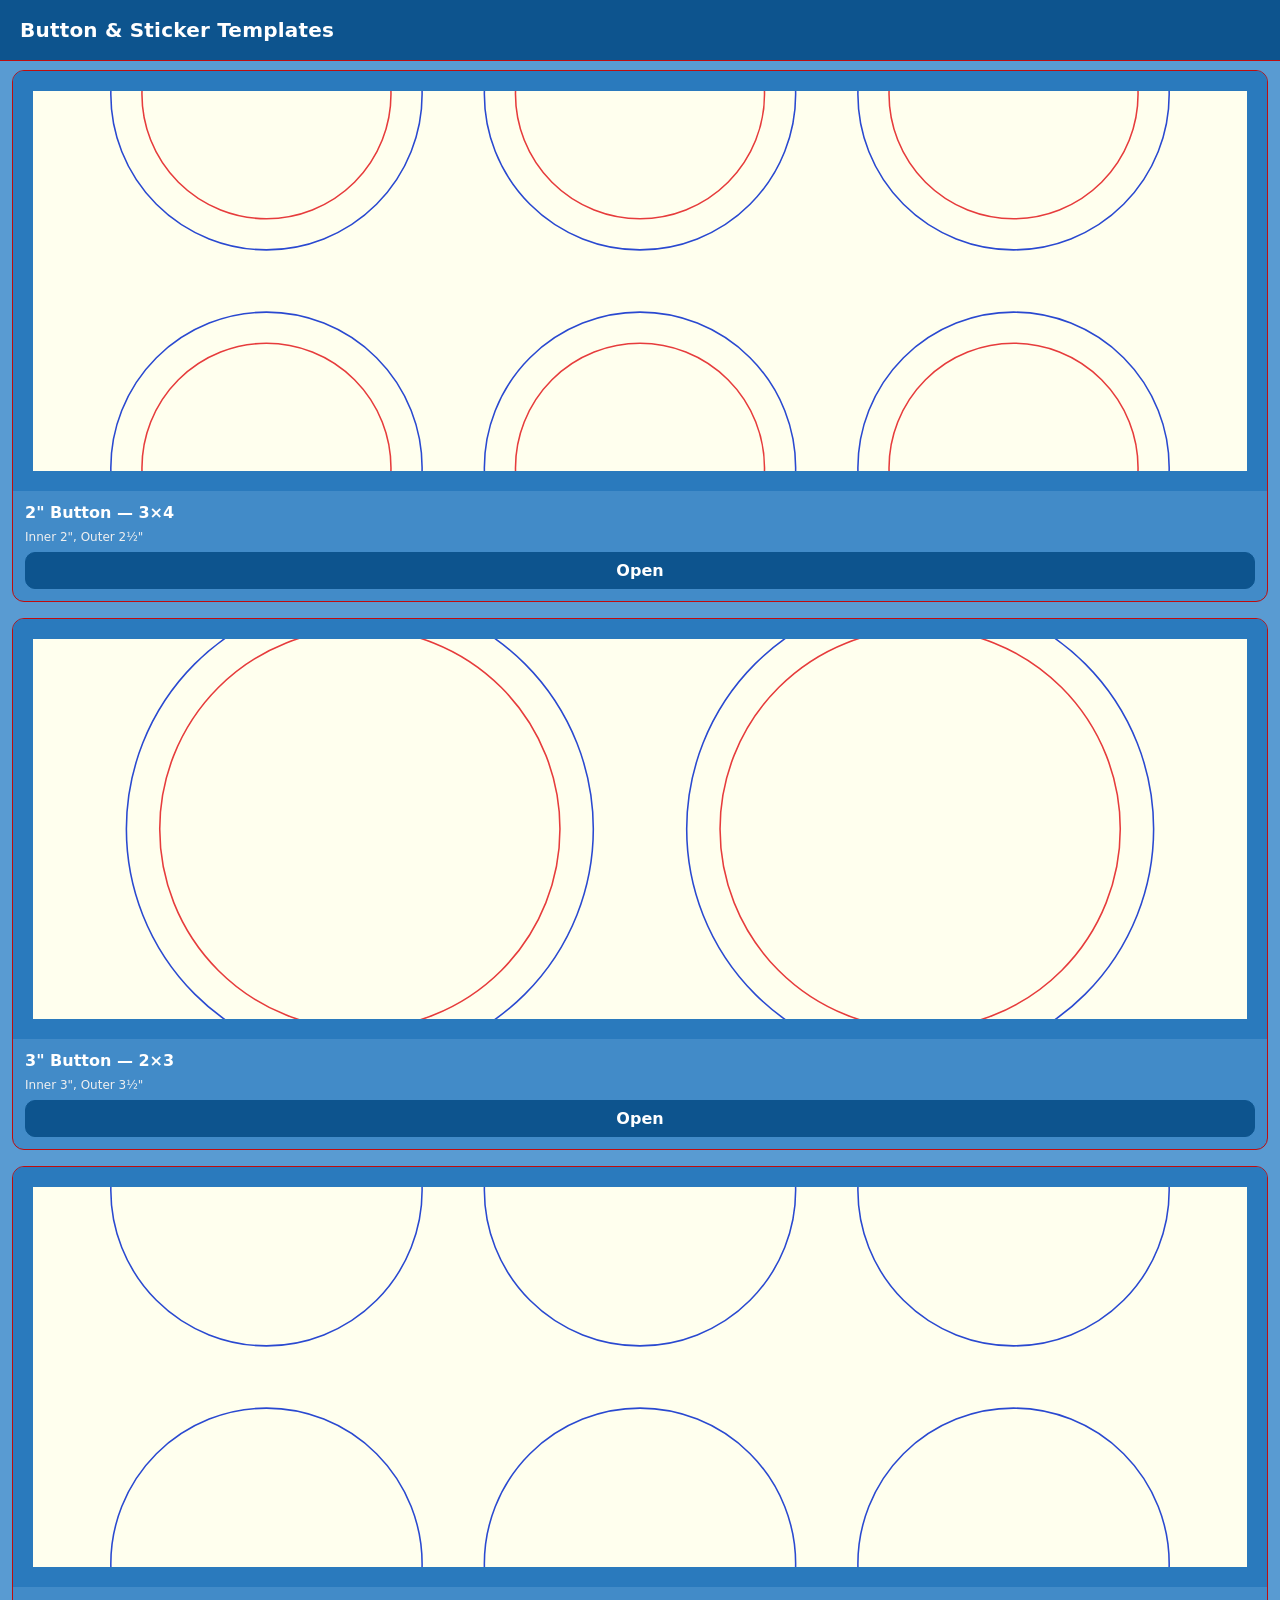
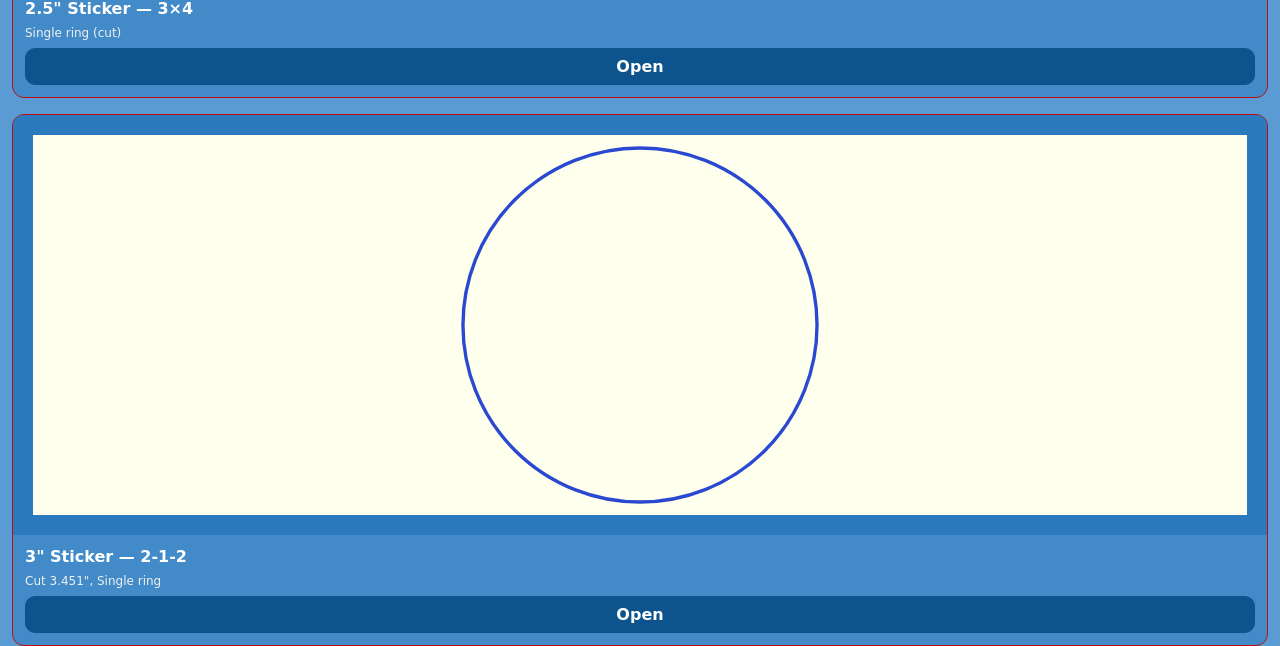
==== MC/index.html @ 365c543f "first commit" ====
<!DOCTYPE html>
<html lang="en">
<head>
  <meta charset="UTF-8" />
  <meta name="viewport" content="width=device-width, initial-scale=1" />
  <title>Button & Sticker Templates</title>
  <link rel="stylesheet" href="main.css">
  <link rel="icon" type="image/png" href="./logo.png">
  <style>
  /* Home page gallery styling */
  :root { 
    --topbar-offset: 64px;
    --background-color: #599bd2;
    --primary-color: #428bc8; 
    --secondary-color: #2a7abd;
    --primary-dark-color: #0d548e; 
    --mc-white: #ffffff;
    --mc-white-2: #f0f0f0;
    --mc-red: #c00c0c;
  }
  body { background: var(--background-color); color: var(--mc-white); }
    header { padding: 18px 20px; border-bottom: 1px solid var(--mc-red); position: sticky; top: 0; background: var(--primary-dark-color); backdrop-filter: blur(6px); z-index: 10; }
    h1 { font-size: 20px; margin: 0; font-weight: 700; letter-spacing: 0.2px; }
  main { padding: 18px; padding-top: calc(18px + var(--topbar-offset)); }
  .grid { display: block; padding-top: 70px; }
    .card { background: var(--primary-color); border: 1px solid var(--mc-red); border-radius: 12px; overflow: hidden; display: flex; flex-direction: column; }
  .card { margin: 0 0 16px 0; }
  .card .preview { background: var(--secondary-color); display: flex; align-items: center; justify-content: center; padding: 20px; height: 420px; overflow: hidden; }
    .card .meta { padding: 12px; display: grid; gap: 8px; }
    .card h2 { font-size: 16px; margin: 0; color: var(--mc-white); }
    .card p { margin: 0; color: var(--mc-white-2); font-size: 12px; }
    .card a.btn { text-decoration: none; display: inline-block; background: var(--primary-dark-color); color: var(--mc-white); border: 1px solid var(--primary-dark-color); border-radius: 10px; font-weight: 600; padding: 8px 10px; text-align: center; }
    .card a.btn:hover { background: var(--secondary-color); }
  /* Scale SVG previews responsively and center them */
  .thumb { width: 100%; height: 100%; display: block; }
  .card .preview .thumb { margin: 0 auto; }
    /* Simple ring colors for previews */
    .outer { stroke: #2a49d0; stroke-width: 2; fill: none; }
    .inner { stroke: #e63c3c; stroke-width: 2; fill: none; }
  </style>
</head>
<body>
  <header>
    <h1>Button & Sticker Templates</h1>
  </header>
  <main>
    <div class="grid">
      <!-- 2" Button (3x4) -->
      <section class="card">
        <div class="preview">
          <svg class="thumb" viewBox="0 0 1560 2040" preserveAspectRatio="xMidYMid slice" xmlns="http://www.w3.org/2000/svg">
            <rect x="0" y="0" rx="50" ry="50" width="1560" height="2040" fill="#FFFFEE" />
            <!-- 3 cols x 4 rows circles -->
            <!-- Cell size -->
            <!-- Outer r=200, inner r=160; margin 100; step 480 -->
            <g transform="translate(100,100)">
              <!-- row 0 -->
              <g transform="translate(0,0)">
                <g transform="translate(0,0)"><circle class="outer" cx="200" cy="200" r="200"/><circle class="inner" cx="200" cy="200" r="160"/></g>
                <g transform="translate(480,0)"><circle class="outer" cx="200" cy="200" r="200"/><circle class="inner" cx="200" cy="200" r="160"/></g>
                <g transform="translate(960,0)"><circle class="outer" cx="200" cy="200" r="200"/><circle class="inner" cx="200" cy="200" r="160"/></g>
              </g>
              <!-- row 1 -->
              <g transform="translate(0,480)">
                <g transform="translate(0,0)"><circle class="outer" cx="200" cy="200" r="200"/><circle class="inner" cx="200" cy="200" r="160"/></g>
                <g transform="translate(480,0)"><circle class="outer" cx="200" cy="200" r="200"/><circle class="inner" cx="200" cy="200" r="160"/></g>
                <g transform="translate(960,0)"><circle class="outer" cx="200" cy="200" r="200"/><circle class="inner" cx="200" cy="200" r="160"/></g>
              </g>
              <!-- row 2 -->
              <g transform="translate(0,960)">
                <g transform="translate(0,0)"><circle class="outer" cx="200" cy="200" r="200"/><circle class="inner" cx="200" cy="200" r="160"/></g>
                <g transform="translate(480,0)"><circle class="outer" cx="200" cy="200" r="200"/><circle class="inner" cx="200" cy="200" r="160"/></g>
                <g transform="translate(960,0)"><circle class="outer" cx="200" cy="200" r="200"/><circle class="inner" cx="200" cy="200" r="160"/></g>
              </g>
              <!-- row 3 -->
              <g transform="translate(0,1440)">
                <g transform="translate(0,0)"><circle class="outer" cx="200" cy="200" r="200"/><circle class="inner" cx="200" cy="200" r="160"/></g>
                <g transform="translate(480,0)"><circle class="outer" cx="200" cy="200" r="200"/><circle class="inner" cx="200" cy="200" r="160"/></g>
                <g transform="translate(960,0)"><circle class="outer" cx="200" cy="200" r="200"/><circle class="inner" cx="200" cy="200" r="160"/></g>
              </g>
            </g>
          </svg>
        </div>
        <div class="meta">
          <h2>2" Button — 3×4</h2>
          <p>Inner 2", Outer 2½"</p>
          <a class="btn" href="2in/button.html">Open</a>
        </div>
      </section>

      <!-- 3" Button (2x3) -->
      <section class="card">
        <div class="preview">
          <svg class="thumb" viewBox="0 0 1560 2040" preserveAspectRatio="xMidYMid slice" xmlns="http://www.w3.org/2000/svg">
            <rect x="0" y="0" rx="50" ry="50" width="1560" height="2040" fill="#FFFFEE" />
            <g transform="translate(120,120)">
              <!-- row 0 -->
              <g transform="translate(0,0)">
                <g transform="translate(0,0)"><circle class="outer" cx="300" cy="300" r="300"/><circle class="inner" cx="300" cy="300" r="257.14"/></g>
                <g transform="translate(720,0)"><circle class="outer" cx="300" cy="300" r="300"/><circle class="inner" cx="300" cy="300" r="257.14"/></g>
              </g>
              <!-- row 1 -->
              <g transform="translate(0,600)">
                <g transform="translate(0,0)"><circle class="outer" cx="300" cy="300" r="300"/><circle class="inner" cx="300" cy="300" r="257.14"/></g>
                <g transform="translate(720,0)"><circle class="outer" cx="300" cy="300" r="300"/><circle class="inner" cx="300" cy="300" r="257.14"/></g>
              </g>
              <!-- row 2 -->
              <g transform="translate(0,1200)">
                <g transform="translate(0,0)"><circle class="outer" cx="300" cy="300" r="300"/><circle class="inner" cx="300" cy="300" r="257.14"/></g>
                <g transform="translate(720,0)"><circle class="outer" cx="300" cy="300" r="300"/><circle class="inner" cx="300" cy="300" r="257.14"/></g>
              </g>
            </g>
          </svg>
        </div>
        <div class="meta">
          <h2>3" Button — 2×3</h2>
          <p>Inner 3", Outer 3½"</p>
          <a class="btn" href="3in/button.html">Open</a>
        </div>
      </section>

      <!-- 2.5" Sticker (3x4) -->
      <section class="card">
        <div class="preview">
          <svg class="thumb" viewBox="0 0 1560 2040" preserveAspectRatio="xMidYMid slice" xmlns="http://www.w3.org/2000/svg">
            <rect x="0" y="0" rx="50" ry="50" width="1560" height="2040" fill="#FFFFEE" />
            <g transform="translate(100,100)">
              <!-- row 0 -->
              <g transform="translate(0,0)">
                <g transform="translate(0,0)"><circle class="outer" cx="200" cy="200" r="200"/></g>
                <g transform="translate(480,0)"><circle class="outer" cx="200" cy="200" r="200"/></g>
                <g transform="translate(960,0)"><circle class="outer" cx="200" cy="200" r="200"/></g>
              </g>
              <!-- row 1 -->
              <g transform="translate(0,480)">
                <g transform="translate(0,0)"><circle class="outer" cx="200" cy="200" r="200"/></g>
                <g transform="translate(480,0)"><circle class="outer" cx="200" cy="200" r="200"/></g>
                <g transform="translate(960,0)"><circle class="outer" cx="200" cy="200" r="200"/></g>
              </g>
              <!-- row 2 -->
              <g transform="translate(0,960)">
                <g transform="translate(0,0)"><circle class="outer" cx="200" cy="200" r="200"/></g>
                <g transform="translate(480,0)"><circle class="outer" cx="200" cy="200" r="200"/></g>
                <g transform="translate(960,0)"><circle class="outer" cx="200" cy="200" r="200"/></g>
              </g>
              <!-- row 3 -->
              <g transform="translate(0,1440)">
                <g transform="translate(0,0)"><circle class="outer" cx="200" cy="200" r="200"/></g>
                <g transform="translate(480,0)"><circle class="outer" cx="200" cy="200" r="200"/></g>
                <g transform="translate(960,0)"><circle class="outer" cx="200" cy="200" r="200"/></g>
              </g>
            </g>
          </svg>
        </div>
        <div class="meta">
          <h2>2.5" Sticker — 3×4</h2>
          <p>Single ring (cut)</p>
          <a class="btn" href="2in/sticker.html">Open</a>
        </div>
      </section>

      <!-- 3" Sticker (2-1-2) -->
      <section class="card">
        <div class="preview">
          <svg class="thumb" viewBox="0 0 720 960" preserveAspectRatio="xMidYMid slice" xmlns="http://www.w3.org/2000/svg">
            <rect x="0" y="0" rx="50" ry="50" width="720" height="960" fill="#FFFFEE" />
            <g transform="translate(60,60)">
              <!-- row 0: 2 across -->
              <g transform="translate(0,0)">
                <g transform="translate(0,0)"><circle class="outer" cx="120" cy="120" r="105"/></g>
                <g transform="translate(360,0)"><circle class="outer" cx="120" cy="120" r="105"/></g>
              </g>
              <!-- row 1: 1 centered -->
              <g transform="translate(0,300)">
                <g transform="translate(180,0)"><circle class="outer" cx="120" cy="120" r="105"/></g>
              </g>
              <!-- row 2: 2 across -->
              <g transform="translate(0,600)">
                <g transform="translate(0,0)"><circle class="outer" cx="120" cy="120" r="105"/></g>
                <g transform="translate(360,0)"><circle class="outer" cx="120" cy="120" r="105"/></g>
              </g>
            </g>
          </svg>
        </div>
        <div class="meta">
          <h2>3" Sticker — 2-1-2</h2>
          <p>Cut 3.451", Single ring</p>
          <a class="btn" href="3in/sticker.html">Open</a>
        </div>
      </section>
    </div>
  </main>
</body>
</html>
---- MC/main.css ----
/* main.css - extracted from main copy.html */
:root{
  --page-width-in: 8.5;
  --page-height-in: 11;
  --dpi: 300;
  --inner-dia-in: 2;
  --outer-dia-in: 2.5;
  --cols: 3;
  --rows: 4;
  --gap-in: 0.25;
  --preview-scale: 0.9;
  --page-w: calc(var(--page-width-in) * 96px);
  --page-h: calc(var(--page-height-in) * 96px);
  --inner-dia: calc(var(--inner-dia-in) * 96px);
  --outer-dia: calc(var(--outer-dia-in) * 96px);
  --gap: calc(var(--gap-in) * 96px);
  --background-color: #599bd2;
  --primary-color: #428bc8; 
  --secondary-color: #2a7abd;
  --primary-dark-color: #0d548e; 
  --mc-white: #ffffff;
  --mc-white-2: #f0f0f0;
  --mc-red: #c00c0c;
}
* { box-sizing: border-box; }
body { font-family: ui-sans-serif, system-ui, -apple-system, Segoe UI, Roboto, "Helvetica Neue", Arial, "Apple Color Emoji", "Segoe UI Emoji"; margin: 0; background: var(--background-color); color: var(--mc-white); }
header { padding: 18px 20px; display: flex; gap: 12px; align-items: center; justify-content: space-between; border-bottom: 1px solid var(--mc-red); position: sticky; top: 0; background: var(--primary-dark-color); backdrop-filter: blur(6px); z-index: 30; }
.left { display: flex; height: 38px; align-items: center; gap: 12px; justify-content: space-between;}
h1 { flex: 0 1 auto; }
header .back-btn { width: 38px; height: 38px; display: inline-flex; align-items: center; justify-content: center; background: var(--secondary-color); color: #fff; border: 1px solid var(--mc-red); border-radius: 10px; cursor: pointer; }
header .back-btn:hover { background: var(--primary-color); }
h1 { font-size: 18px; margin: 0; font-weight: 650; letter-spacing: 0.2px; }
.title-wrap { display: inline-flex; align-items: baseline; gap: 8px; }
.editable-title { cursor: text;
    border: 1px solid var(--mc-red);
    padding: 6px;
    height: 38px;
    border-radius: 10px;
    background: var(--mc-white);
    color: var(--primary-color); }
.editable-title::after { content: ' ✎'; opacity: .7; font-size: 12px; margin-left: 6px; align-self: center;}
.editable-title:focus { outline: 2px solid rgba(255,255,255,0.35); outline-offset: 2px; border-bottom-color: transparent; }
.controls { display: flex; flex-direction: row; justify-content: right; flex-wrap: nowrap; gap: 8px; align-items: center; }
.controls > button, .controls > label.btn { min-width: 0; text-align: center; margin: 0; white-space: normal; font-size: 13px; padding: 10px; height: 38px; line-height: 1.1; }
button, label.btn { background: var(--secondary-color); color: #fff; border: 1px solid var(--mc-red); border-radius: 10px; cursor: pointer; font-weight: 600; transition: transform .05s ease, background .2s ease; }
button:hover, label.btn:hover { background: var(--primary-color); }
button:active, label.btn:active { transform: translateY(1px); }
#bulkInput{ display:none; }
.hint{opacity:.8; font-size:12px}
/* main { display: grid; grid-template-columns: 1fr 360px; gap: 16px; padding: 18px; } */
.stage-wrap { display: grid; place-items: center; align-content: start; gap: 18px; padding: 16px; }
#pages { display: grid; gap: 18px; }
.page { position: relative; width: calc(var(--page-w) * var(--preview-scale)); height: calc(var(--page-h) * var(--preview-scale)); background: white; color: black; box-shadow: 0 10px 50px rgba(0,0,0,.45), 0 0 0 1px rgba(255,255,255,.06) inset; border-radius: 8px; overflow: hidden; }
.page .page-del { position: absolute; top: 8px; right: 8px; font-size: 12px; padding: 6px 8px; border-radius: 8px; background:#8a2b39; border:1px solid #a33b4b; z-index: 20; pointer-events: auto; }
.page .page-del:hover{ background:#a33b4b; }
.grid { position: absolute; inset: 0; display: grid; place-items: center; 
  grid-template-columns: repeat(var(--cols), calc(var(--outer-dia) * var(--preview-scale)));
  grid-template-rows: repeat(var(--rows), calc(var(--outer-dia) * var(--preview-scale)));
  /* Always center the entire grid area within the page regardless of gap */
  place-content: center;
  padding: calc(var(--gap-y, var(--gap)) / 2) calc(var(--gap-x, var(--gap)) / 2);
  gap: var(--gap-y, var(--gap)) var(--gap-x, var(--gap)); z-index: 0; }
.cell { width: calc(var(--outer-dia) * var(--preview-scale)); height: calc(var(--outer-dia) * var(--preview-scale)); border-radius: 999px; position: relative; border: 1px dashed #c5cde8; display: grid; place-items: center; overflow: visible; background: #f6f8ff; font-size: 13px; }
.cell .empty { color: #7b89b8; font-size: 12px; text-align: center; padding: 6px; }
.img-wrap { position: absolute; left: 50%; top: 50%; width: calc(var(--outer-dia) * var(--preview-scale)); height: calc(var(--outer-dia) * var(--preview-scale)); transform: translate(-50%, -50%); border-radius: 999px; overflow: hidden; display: none; }
.fit-box { position: absolute; left: 50%; top: 50%; width: calc(var(--inner-dia) * var(--preview-scale)); height: calc(var(--inner-dia) * var(--preview-scale)); transform: translate(-50%, -50%); }
.img-wrap img { width: 100%; height: 100%; object-fit: contain; object-position: center; display: block; pointer-events: auto; cursor: grab; touch-action: none; user-select: none; }
.img-wrap img:active{ cursor: grabbing; }
.fit-box { position: absolute; left: 50%; top: 50%; width: calc(var(--inner-dia) * var(--preview-scale)); height: calc(var(--inner-dia) * var(--preview-scale)); transform: translate(-50%, -50%) translate(var(--tx, 0px), var(--ty, 0px)) scale(var(--scale, 1)); transition: none; }
.img-wrap img:active{ cursor: grabbing; }
.ring-outer, .ring-inner { position: absolute; border-radius: 999px; pointer-events: none; box-sizing: border-box; }
.ring-outer { width: 100%; height: 100%; border: 2px solid rgba(30,70,200,.9); }
.ring-inner { width: calc(var(--inner-dia) * var(--preview-scale)); height: calc(var(--inner-dia) * var(--preview-scale)); border: 2px solid rgba(230,60,60,.95); left: 50%; top: 50%; transform: translate(-50%, -50%); }
.file-overlay { position: absolute; inset: 0; width: 100%; height: 100%; opacity: 0; cursor: pointer; z-index: 5; }
.cell.has-image .file-overlay { display: none !important; pointer-events: none !important; }
.cell .toolbar { position: absolute; bottom: 6px; left: 50%; transform: translateX(-50%); display: flex; gap: 6px; background: rgba(6,10,26,.75); border: 1px solid rgba(255,255,255,.18); padding: 4px 6px; border-radius: 999px; backdrop-filter: blur(4px); opacity: 0; transition: opacity .2s ease; z-index: 10; pointer-events: none; }
.cell:hover .toolbar { opacity: 1; pointer-events: auto; }
.cell .toolbar button { padding: 4px 8px; border-radius: 999px; background: #3a4a86; border: 1px solid #5063a8; font-size: 12px; pointer-events: auto; }
/* Duplicate button in top-right when an image is present */
.cell .dup-btn { position: absolute; top: 6px; right: 6px; padding: 4px 8px; border-radius: 999px; background: #2b3a6a; border: 1px solid #3c4e8a; color: #fff; font-size: 12px; z-index: 12; opacity: 0; pointer-events: none; transition: opacity .2s ease; }
.cell.has-image .dup-btn { opacity: 1; pointer-events: auto; }
.cell:hover .dup-btn { opacity: 1; }
.add-row { display: grid; place-items: center; }
#addPage { background:#1f9d5b; border-color:#27b66a; padding: 10px;}
#addPage:hover{ background:#25b068; }
aside { background: var(--primary-dark-color); border: 1px solid var(--mc-red); border-radius: 12px;  margin: 50px; padding: 14px; height: fit-content; position: sticky; top: 72px; }
aside h2 { font-size: 14px; margin: 0 0 10px; letter-spacing: .2px; color: #cfe0ff; }
.row { display: grid; grid-template-columns: 1fr auto; align-items: center; gap: 8px; margin: 8px 0; }
.row input[type="number"], .row input[type="text"]{ width: 110px; background: #0b132b; color: #e8ecf8; border: 1px solid #2a3765; border-radius: 8px; padding: 6px 8px; }
.row code { background: #0b132b; border: 1px solid #2a3765; padding: 2px 6px; border-radius: 6px; }
footer { padding: 12px 18px; color: #9fb0e8; border-top: 1px solid #1e2948; font-size: 12px; }
a.link { color: #cfe0ff; }
@media (max-width: 700px) {
  main { padding-left: 12px; padding-right: 12px; box-sizing: border-box; }
  .page, aside#sidebar { width: 100%; max-width: 100%; box-sizing: border-box; margin: 0 auto 18px auto; padding-left: 0; padding-right: 0; }
}

/* Filename Prompt Modal */
.modal-overlay { position: fixed; inset: 0; background: rgba(0,0,0,0.45); backdrop-filter: blur(4px); display: grid; place-items: center; z-index: 9999; }
.modal { width: min(92vw, 460px); background: var(--primary-dark-color); color: var(--mc-white); border: 1px solid var(--mc-red); border-radius: 12px; box-shadow: 0 10px 50px rgba(0,0,0,.5), 0 0 0 1px rgba(255,255,255,.06) inset; padding: 16px; }
.modal h3 { margin: 0 0 10px; font-size: 16px; font-weight: 650; letter-spacing: .2px; color: #cfe0ff; }
.modal p { margin: 0 0 12px; font-size: 13px; color: #d8e2ff; opacity: .9; }
.modal .field { display: grid; gap: 6px; margin-bottom: 12px; }
.modal .field label { font-size: 12px; opacity: .9; }
.modal .field input[type="text"] { width: 100%; background: #0b132b; color: #e8ecf8; border: 1px solid #2a3765; border-radius: 8px; padding: 9px 10px; }
.modal .actions { display: flex; gap: 8px; justify-content: flex-end; }
.modal .actions .btn { padding: 8px 12px; border-radius: 10px; background: var(--secondary-color); color: #fff; border: 1px solid var(--mc-red); font-weight: 600; cursor: pointer; }
.modal .actions .btn:hover { background: var(--primary-color); }
.modal .actions .btn.cancel { background: #8a2b39; border-color: #a33b4b; }
.modal .actions .btn.cancel:hover { background: #a33b4b; }
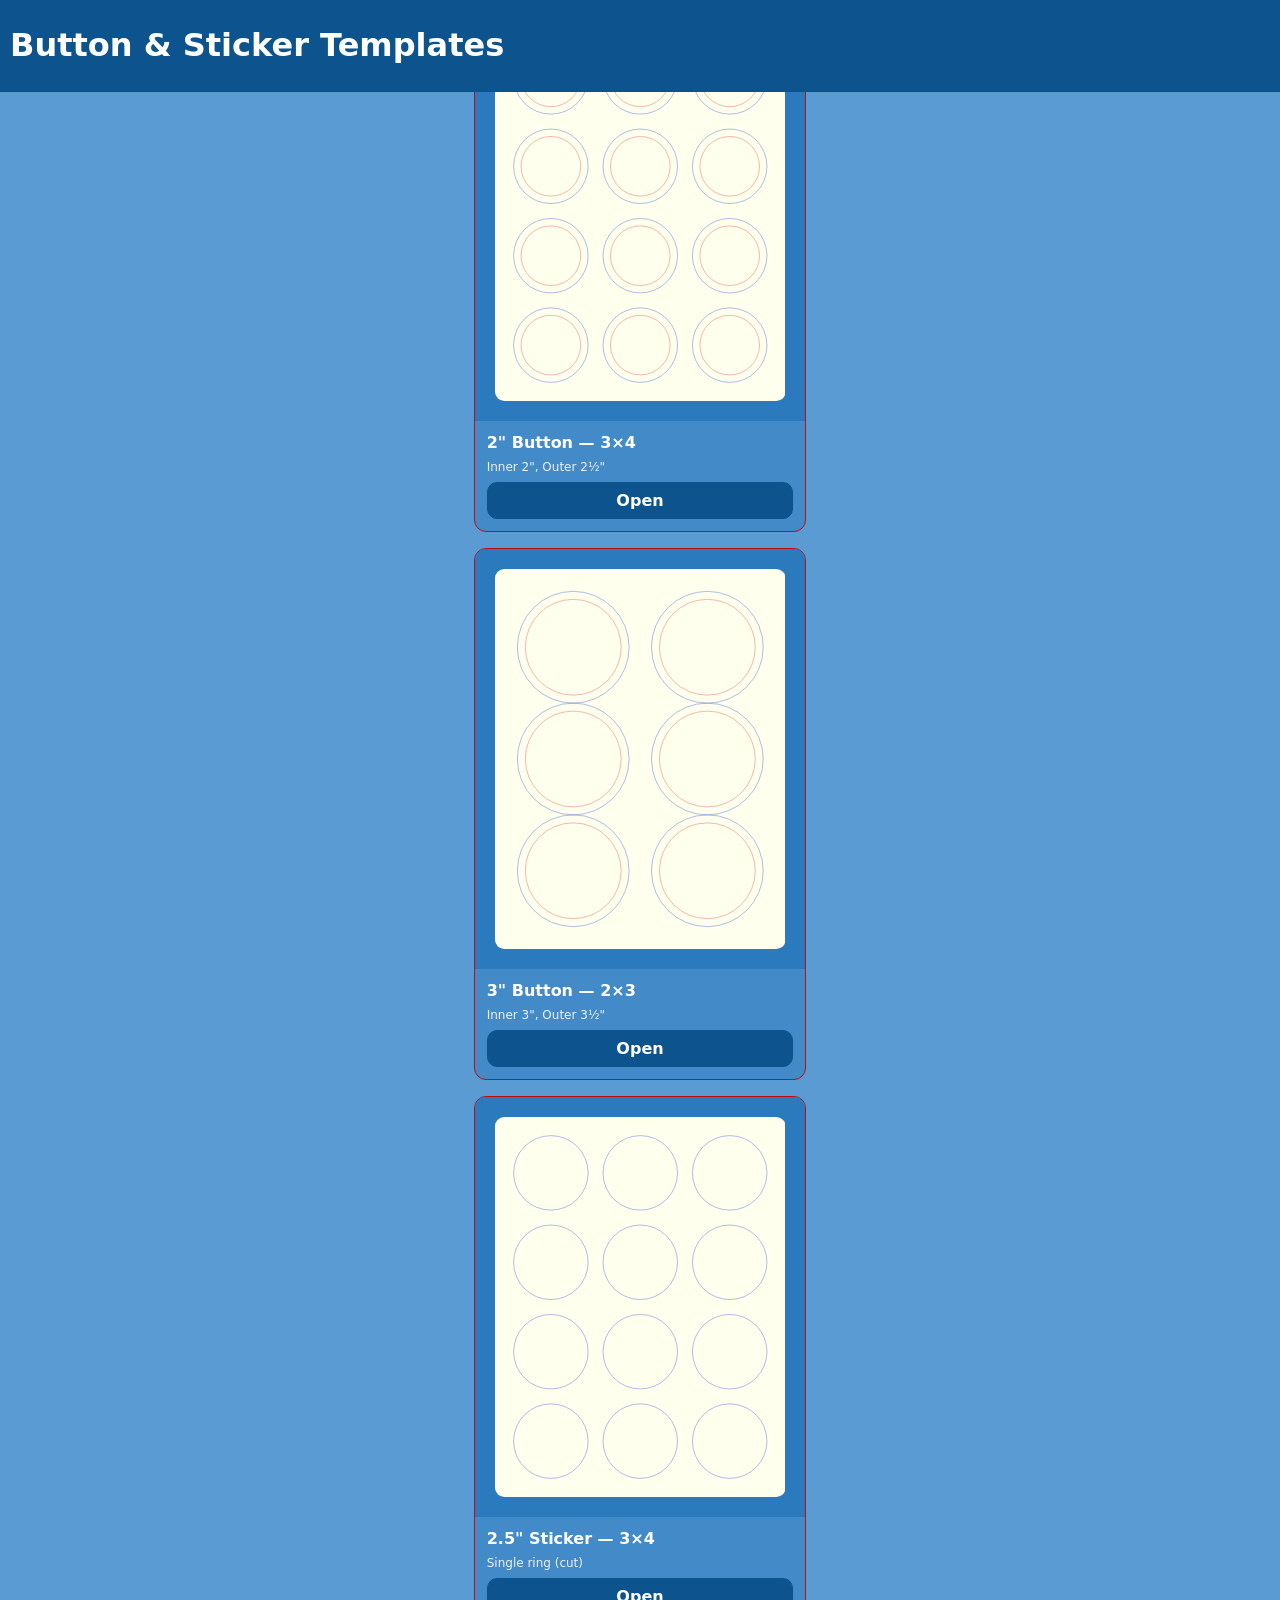
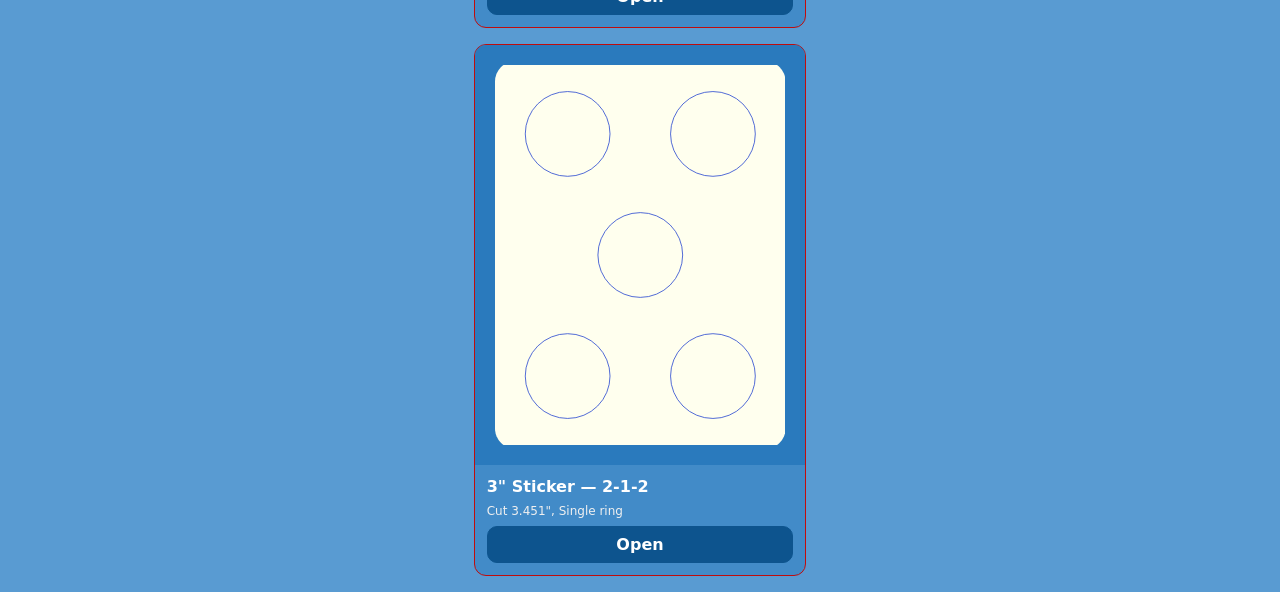
==== commit d4d78034: "updated with instructions" ====
--- a/MC/index.html
+++ b/MC/index.html
@@ -6,6 +6,7 @@
   <title>Button & Sticker Templates</title>
   <link rel="stylesheet" href="main.css">
   <link rel="icon" type="image/png" href="./logo.png">
+  <script src="main.js"></script>
   <style>
   /* Home page gallery styling */
   :root { 
@@ -18,13 +19,17 @@
     --mc-white-2: #f0f0f0;
     --mc-red: #c00c0c;
   }
-  body { background: var(--background-color); color: var(--mc-white); }
+  /* body { background: var(--background-color); color: var(--mc-white); }
     header { padding: 18px 20px; border-bottom: 1px solid var(--mc-red); position: sticky; top: 0; background: var(--primary-dark-color); backdrop-filter: blur(6px); z-index: 10; }
     h1 { font-size: 20px; margin: 0; font-weight: 700; letter-spacing: 0.2px; }
-  main { padding: 18px; padding-top: calc(18px + var(--topbar-offset)); }
-  .grid { display: block; padding-top: 70px; }
-    .card { background: var(--primary-color); border: 1px solid var(--mc-red); border-radius: 12px; overflow: hidden; display: flex; flex-direction: column; }
-  .card { margin: 0 0 16px 0; }
+  /*main { padding: 18px; padding-top: calc(18px + var(--topbar-offset)); }*/
+  .grid { display: flex; flex-direction: column; position: sticky; }
+  .btnDropdown {
+    display: block;
+    width: stretch;
+    border-radius: 0;
+  }
+  .card { margin: 0 0 16px 0; background: var(--primary-color); border: 1px solid var(--mc-red); border-radius: 12px; overflow: hidden; display: flex; flex-direction: column; }
   .card .preview { background: var(--secondary-color); display: flex; align-items: center; justify-content: center; padding: 20px; height: 420px; overflow: hidden; }
     .card .meta { padding: 12px; display: grid; gap: 8px; }
     .card h2 { font-size: 16px; margin: 0; color: var(--mc-white); }
@@ -45,149 +50,154 @@
   </header>
   <main>
     <div class="grid">
-      <!-- 2" Button (3x4) -->
-      <section class="card">
-        <div class="preview">
-          <svg class="thumb" viewBox="0 0 1560 2040" preserveAspectRatio="xMidYMid slice" xmlns="http://www.w3.org/2000/svg">
-            <rect x="0" y="0" rx="50" ry="50" width="1560" height="2040" fill="#FFFFEE" />
-            <!-- 3 cols x 4 rows circles -->
-            <!-- Cell size -->
-            <!-- Outer r=200, inner r=160; margin 100; step 480 -->
-            <g transform="translate(100,100)">
-              <!-- row 0 -->
-              <g transform="translate(0,0)">
-                <g transform="translate(0,0)"><circle class="outer" cx="200" cy="200" r="200"/><circle class="inner" cx="200" cy="200" r="160"/></g>
-                <g transform="translate(480,0)"><circle class="outer" cx="200" cy="200" r="200"/><circle class="inner" cx="200" cy="200" r="160"/></g>
-                <g transform="translate(960,0)"><circle class="outer" cx="200" cy="200" r="200"/><circle class="inner" cx="200" cy="200" r="160"/></g>
-              </g>
-              <!-- row 1 -->
-              <g transform="translate(0,480)">
-                <g transform="translate(0,0)"><circle class="outer" cx="200" cy="200" r="200"/><circle class="inner" cx="200" cy="200" r="160"/></g>
-                <g transform="translate(480,0)"><circle class="outer" cx="200" cy="200" r="200"/><circle class="inner" cx="200" cy="200" r="160"/></g>
-                <g transform="translate(960,0)"><circle class="outer" cx="200" cy="200" r="200"/><circle class="inner" cx="200" cy="200" r="160"/></g>
-              </g>
-              <!-- row 2 -->
-              <g transform="translate(0,960)">
-                <g transform="translate(0,0)"><circle class="outer" cx="200" cy="200" r="200"/><circle class="inner" cx="200" cy="200" r="160"/></g>
-                <g transform="translate(480,0)"><circle class="outer" cx="200" cy="200" r="200"/><circle class="inner" cx="200" cy="200" r="160"/></g>
-                <g transform="translate(960,0)"><circle class="outer" cx="200" cy="200" r="200"/><circle class="inner" cx="200" cy="200" r="160"/></g>
-              </g>
-              <!-- row 3 -->
-              <g transform="translate(0,1440)">
-                <g transform="translate(0,0)"><circle class="outer" cx="200" cy="200" r="200"/><circle class="inner" cx="200" cy="200" r="160"/></g>
-                <g transform="translate(480,0)"><circle class="outer" cx="200" cy="200" r="200"/><circle class="inner" cx="200" cy="200" r="160"/></g>
-                <g transform="translate(960,0)"><circle class="outer" cx="200" cy="200" r="200"/><circle class="inner" cx="200" cy="200" r="160"/></g>
-              </g>
-            </g>
-          </svg>
-        </div>
-        <div class="meta">
-          <h2>2" Button — 3×4</h2>
-          <p>Inner 2", Outer 2½"</p>
-          <a class="btn" href="2in/button.html">Open</a>
-        </div>
-      </section>
+        
+      <div id="mybtnDropdown" class="button-dropdown-content">
+        <!-- 2" Button (3x4) -->
+        <section class="card">
+          <div class="preview">
+            <svg class="thumb" viewBox="0 0 1560 2040" preserveAspectRatio="xMidYMid slice" xmlns="http://www.w3.org/2000/svg">
+              <rect x="0" y="0" rx="50" ry="50" width="1560" height="2040" fill="#FFFFEE" />
+              <!-- 3 cols x 4 rows circles -->
+              <!-- Cell size -->
+              <!-- Outer r=200, inner r=160; margin 100; step 480 -->
+              <g transform="translate(100,100)">
+                <!-- row 0 -->
+                <g transform="translate(0,0)">
+                  <g transform="translate(0,0)"><circle class="outer" cx="200" cy="200" r="200"/><circle class="inner" cx="200" cy="200" r="160"/></g>
+                  <g transform="translate(480,0)"><circle class="outer" cx="200" cy="200" r="200"/><circle class="inner" cx="200" cy="200" r="160"/></g>
+                  <g transform="translate(960,0)"><circle class="outer" cx="200" cy="200" r="200"/><circle class="inner" cx="200" cy="200" r="160"/></g>
+                </g>
+                <!-- row 1 -->
+                <g transform="translate(0,480)">
+                  <g transform="translate(0,0)"><circle class="outer" cx="200" cy="200" r="200"/><circle class="inner" cx="200" cy="200" r="160"/></g>
+                  <g transform="translate(480,0)"><circle class="outer" cx="200" cy="200" r="200"/><circle class="inner" cx="200" cy="200" r="160"/></g>
+                  <g transform="translate(960,0)"><circle class="outer" cx="200" cy="200" r="200"/><circle class="inner" cx="200" cy="200" r="160"/></g>
+                </g>
+                <!-- row 2 -->
+                <g transform="translate(0,960)">
+                  <g transform="translate(0,0)"><circle class="outer" cx="200" cy="200" r="200"/><circle class="inner" cx="200" cy="200" r="160"/></g>
+                  <g transform="translate(480,0)"><circle class="outer" cx="200" cy="200" r="200"/><circle class="inner" cx="200" cy="200" r="160"/></g>
+                  <g transform="translate(960,0)"><circle class="outer" cx="200" cy="200" r="200"/><circle class="inner" cx="200" cy="200" r="160"/></g>
+                </g>
+                <!-- row 3 -->
+                <g transform="translate(0,1440)">
+                  <g transform="translate(0,0)"><circle class="outer" cx="200" cy="200" r="200"/><circle class="inner" cx="200" cy="200" r="160"/></g>
+                  <g transform="translate(480,0)"><circle class="outer" cx="200" cy="200" r="200"/><circle class="inner" cx="200" cy="200" r="160"/></g>
+                  <g transform="translate(960,0)"><circle class="outer" cx="200" cy="200" r="200"/><circle class="inner" cx="200" cy="200" r="160"/></g>
+                </g>
+              </g>
+            </svg>
+          </div>
+          <div class="meta">
+            <h2>2" Button — 3×4</h2>
+            <p>Inner 2", Outer 2½"</p>
+            <a class="btn" href="2in/button.html">Open</a>
+          </div>
+        </section>
 
-      <!-- 3" Button (2x3) -->
-      <section class="card">
-        <div class="preview">
-          <svg class="thumb" viewBox="0 0 1560 2040" preserveAspectRatio="xMidYMid slice" xmlns="http://www.w3.org/2000/svg">
-            <rect x="0" y="0" rx="50" ry="50" width="1560" height="2040" fill="#FFFFEE" />
-            <g transform="translate(120,120)">
-              <!-- row 0 -->
-              <g transform="translate(0,0)">
-                <g transform="translate(0,0)"><circle class="outer" cx="300" cy="300" r="300"/><circle class="inner" cx="300" cy="300" r="257.14"/></g>
-                <g transform="translate(720,0)"><circle class="outer" cx="300" cy="300" r="300"/><circle class="inner" cx="300" cy="300" r="257.14"/></g>
-              </g>
-              <!-- row 1 -->
-              <g transform="translate(0,600)">
-                <g transform="translate(0,0)"><circle class="outer" cx="300" cy="300" r="300"/><circle class="inner" cx="300" cy="300" r="257.14"/></g>
-                <g transform="translate(720,0)"><circle class="outer" cx="300" cy="300" r="300"/><circle class="inner" cx="300" cy="300" r="257.14"/></g>
-              </g>
-              <!-- row 2 -->
-              <g transform="translate(0,1200)">
-                <g transform="translate(0,0)"><circle class="outer" cx="300" cy="300" r="300"/><circle class="inner" cx="300" cy="300" r="257.14"/></g>
-                <g transform="translate(720,0)"><circle class="outer" cx="300" cy="300" r="300"/><circle class="inner" cx="300" cy="300" r="257.14"/></g>
-              </g>
-            </g>
-          </svg>
-        </div>
-        <div class="meta">
-          <h2>3" Button — 2×3</h2>
-          <p>Inner 3", Outer 3½"</p>
-          <a class="btn" href="3in/button.html">Open</a>
-        </div>
-      </section>
+        <!-- 3" Button (2x3) -->
+        <section class="card">
+          <div class="preview">
+            <svg class="thumb" viewBox="0 0 1560 2040" preserveAspectRatio="xMidYMid slice" xmlns="http://www.w3.org/2000/svg">
+              <rect x="0" y="0" rx="50" ry="50" width="1560" height="2040" fill="#FFFFEE" />
+              <g transform="translate(120,120)">
+                <!-- row 0 -->
+                <g transform="translate(0,0)">
+                  <g transform="translate(0,0)"><circle class="outer" cx="300" cy="300" r="300"/><circle class="inner" cx="300" cy="300" r="257.14"/></g>
+                  <g transform="translate(720,0)"><circle class="outer" cx="300" cy="300" r="300"/><circle class="inner" cx="300" cy="300" r="257.14"/></g>
+                </g>
+                <!-- row 1 -->
+                <g transform="translate(0,600)">
+                  <g transform="translate(0,0)"><circle class="outer" cx="300" cy="300" r="300"/><circle class="inner" cx="300" cy="300" r="257.14"/></g>
+                  <g transform="translate(720,0)"><circle class="outer" cx="300" cy="300" r="300"/><circle class="inner" cx="300" cy="300" r="257.14"/></g>
+                </g>
+                <!-- row 2 -->
+                <g transform="translate(0,1200)">
+                  <g transform="translate(0,0)"><circle class="outer" cx="300" cy="300" r="300"/><circle class="inner" cx="300" cy="300" r="257.14"/></g>
+                  <g transform="translate(720,0)"><circle class="outer" cx="300" cy="300" r="300"/><circle class="inner" cx="300" cy="300" r="257.14"/></g>
+                </g>
+              </g>
+            </svg>
+          </div>
+          <div class="meta">
+            <h2>3" Button — 2×3</h2>
+            <p>Inner 3", Outer 3½"</p>
+            <a class="btn" href="3in/button.html">Open</a>
+          </div>
+        </section>
+      </div>
 
-      <!-- 2.5" Sticker (3x4) -->
-      <section class="card">
-        <div class="preview">
-          <svg class="thumb" viewBox="0 0 1560 2040" preserveAspectRatio="xMidYMid slice" xmlns="http://www.w3.org/2000/svg">
-            <rect x="0" y="0" rx="50" ry="50" width="1560" height="2040" fill="#FFFFEE" />
-            <g transform="translate(100,100)">
-              <!-- row 0 -->
-              <g transform="translate(0,0)">
-                <g transform="translate(0,0)"><circle class="outer" cx="200" cy="200" r="200"/></g>
-                <g transform="translate(480,0)"><circle class="outer" cx="200" cy="200" r="200"/></g>
-                <g transform="translate(960,0)"><circle class="outer" cx="200" cy="200" r="200"/></g>
-              </g>
-              <!-- row 1 -->
-              <g transform="translate(0,480)">
-                <g transform="translate(0,0)"><circle class="outer" cx="200" cy="200" r="200"/></g>
-                <g transform="translate(480,0)"><circle class="outer" cx="200" cy="200" r="200"/></g>
-                <g transform="translate(960,0)"><circle class="outer" cx="200" cy="200" r="200"/></g>
-              </g>
-              <!-- row 2 -->
-              <g transform="translate(0,960)">
-                <g transform="translate(0,0)"><circle class="outer" cx="200" cy="200" r="200"/></g>
-                <g transform="translate(480,0)"><circle class="outer" cx="200" cy="200" r="200"/></g>
-                <g transform="translate(960,0)"><circle class="outer" cx="200" cy="200" r="200"/></g>
-              </g>
-              <!-- row 3 -->
-              <g transform="translate(0,1440)">
-                <g transform="translate(0,0)"><circle class="outer" cx="200" cy="200" r="200"/></g>
-                <g transform="translate(480,0)"><circle class="outer" cx="200" cy="200" r="200"/></g>
-                <g transform="translate(960,0)"><circle class="outer" cx="200" cy="200" r="200"/></g>
-              </g>
-            </g>
-          </svg>
-        </div>
-        <div class="meta">
-          <h2>2.5" Sticker — 3×4</h2>
-          <p>Single ring (cut)</p>
-          <a class="btn" href="2in/sticker.html">Open</a>
-        </div>
-      </section>
+      <div id="mystickerDropdown" class="sticker-dropdown-content">
+        <!-- 2.5" Sticker (3x4) -->
+        <section class="card">
+          <div class="preview">
+            <svg class="thumb" viewBox="0 0 1560 2040" preserveAspectRatio="xMidYMid slice" xmlns="http://www.w3.org/2000/svg">
+              <rect x="0" y="0" rx="50" ry="50" width="1560" height="2040" fill="#FFFFEE" />
+              <g transform="translate(100,100)">
+                <!-- row 0 -->
+                <g transform="translate(0,0)">
+                  <g transform="translate(0,0)"><circle class="outer" cx="200" cy="200" r="200"/></g>
+                  <g transform="translate(480,0)"><circle class="outer" cx="200" cy="200" r="200"/></g>
+                  <g transform="translate(960,0)"><circle class="outer" cx="200" cy="200" r="200"/></g>
+                </g>
+                <!-- row 1 -->
+                <g transform="translate(0,480)">
+                  <g transform="translate(0,0)"><circle class="outer" cx="200" cy="200" r="200"/></g>
+                  <g transform="translate(480,0)"><circle class="outer" cx="200" cy="200" r="200"/></g>
+                  <g transform="translate(960,0)"><circle class="outer" cx="200" cy="200" r="200"/></g>
+                </g>
+                <!-- row 2 -->
+                <g transform="translate(0,960)">
+                  <g transform="translate(0,0)"><circle class="outer" cx="200" cy="200" r="200"/></g>
+                  <g transform="translate(480,0)"><circle class="outer" cx="200" cy="200" r="200"/></g>
+                  <g transform="translate(960,0)"><circle class="outer" cx="200" cy="200" r="200"/></g>
+                </g>
+                <!-- row 3 -->
+                <g transform="translate(0,1440)">
+                  <g transform="translate(0,0)"><circle class="outer" cx="200" cy="200" r="200"/></g>
+                  <g transform="translate(480,0)"><circle class="outer" cx="200" cy="200" r="200"/></g>
+                  <g transform="translate(960,0)"><circle class="outer" cx="200" cy="200" r="200"/></g>
+                </g>
+              </g>
+            </svg>
+          </div>
+          <div class="meta">
+            <h2>2.5" Sticker — 3×4</h2>
+            <p>Single ring (cut)</p>
+            <a class="btn" href="2in/sticker.html">Open</a>
+          </div>
+        </section>
 
-      <!-- 3" Sticker (2-1-2) -->
-      <section class="card">
-        <div class="preview">
-          <svg class="thumb" viewBox="0 0 720 960" preserveAspectRatio="xMidYMid slice" xmlns="http://www.w3.org/2000/svg">
-            <rect x="0" y="0" rx="50" ry="50" width="720" height="960" fill="#FFFFEE" />
-            <g transform="translate(60,60)">
-              <!-- row 0: 2 across -->
-              <g transform="translate(0,0)">
-                <g transform="translate(0,0)"><circle class="outer" cx="120" cy="120" r="105"/></g>
-                <g transform="translate(360,0)"><circle class="outer" cx="120" cy="120" r="105"/></g>
-              </g>
-              <!-- row 1: 1 centered -->
-              <g transform="translate(0,300)">
-                <g transform="translate(180,0)"><circle class="outer" cx="120" cy="120" r="105"/></g>
-              </g>
-              <!-- row 2: 2 across -->
-              <g transform="translate(0,600)">
-                <g transform="translate(0,0)"><circle class="outer" cx="120" cy="120" r="105"/></g>
-                <g transform="translate(360,0)"><circle class="outer" cx="120" cy="120" r="105"/></g>
-              </g>
-            </g>
-          </svg>
-        </div>
-        <div class="meta">
-          <h2>3" Sticker — 2-1-2</h2>
-          <p>Cut 3.451", Single ring</p>
-          <a class="btn" href="3in/sticker.html">Open</a>
-        </div>
-      </section>
+        <!-- 3" Sticker (2-1-2) -->
+        <section class="card">
+          <div class="preview">
+            <svg class="thumb" viewBox="0 0 720 960" preserveAspectRatio="xMidYMid slice" xmlns="http://www.w3.org/2000/svg">
+              <rect x="0" y="0" rx="50" ry="50" width="720" height="960" fill="#FFFFEE" />
+              <g transform="translate(60,60)">
+                <!-- row 0: 2 across -->
+                <g transform="translate(0,0)">
+                  <g transform="translate(0,0)"><circle class="outer" cx="120" cy="120" r="105"/></g>
+                  <g transform="translate(360,0)"><circle class="outer" cx="120" cy="120" r="105"/></g>
+                </g>
+                <!-- row 1: 1 centered -->
+                <g transform="translate(0,300)">
+                  <g transform="translate(180,0)"><circle class="outer" cx="120" cy="120" r="105"/></g>
+                </g>
+                <!-- row 2: 2 across -->
+                <g transform="translate(0,600)">
+                  <g transform="translate(0,0)"><circle class="outer" cx="120" cy="120" r="105"/></g>
+                  <g transform="translate(360,0)"><circle class="outer" cx="120" cy="120" r="105"/></g>
+                </g>
+              </g>
+            </svg>
+          </div>
+          <div class="meta">
+            <h2>3" Sticker — 2-1-2</h2>
+            <p>Cut 3.451", Single ring</p>
+            <a class="btn" href="3in/sticker.html">Open</a>
+          </div>
+        </section>
+      </div>
     </div>
   </main>
 </body>
--- a/MC/main.css
+++ b/MC/main.css
@@ -2,18 +2,17 @@
 :root{
   --page-width-in: 8.5;
   --page-height-in: 11;
-  --dpi: 300;
-  --inner-dia-in: 2;
-  --outer-dia-in: 2.5;
-  --cols: 3;
-  --rows: 4;
-  --gap-in: 0.25;
-  --preview-scale: 0.9;
+  --toolbar-btn-size: 60px;
+
+  --gap-x: calc(var(--gap-x-in) * 96px);
+  --gap-y: calc(var(--gap-y-in) * 96px);
+
   --page-w: calc(var(--page-width-in) * 96px);
   --page-h: calc(var(--page-height-in) * 96px);
+
   --inner-dia: calc(var(--inner-dia-in) * 96px);
   --outer-dia: calc(var(--outer-dia-in) * 96px);
-  --gap: calc(var(--gap-in) * 96px);
+
   --background-color: #599bd2;
   --primary-color: #428bc8; 
   --secondary-color: #2a7abd;
@@ -23,13 +22,31 @@
   --mc-red: #c00c0c;
 }
 * { box-sizing: border-box; }
-body { font-family: ui-sans-serif, system-ui, -apple-system, Segoe UI, Roboto, "Helvetica Neue", Arial, "Apple Color Emoji", "Segoe UI Emoji"; margin: 0; background: var(--background-color); color: var(--mc-white); }
-header { padding: 18px 20px; display: flex; gap: 12px; align-items: center; justify-content: space-between; border-bottom: 1px solid var(--mc-red); position: sticky; top: 0; background: var(--primary-dark-color); backdrop-filter: blur(6px); z-index: 30; }
+body { 
+  font-family: ui-sans-serif, system-ui, -apple-system, Segoe UI, Roboto, "Helvetica Neue", Arial, "Apple Color Emoji", "Segoe UI Emoji"; 
+  margin: 0; 
+  background: var(--background-color); 
+  color: var(--mc-white); 
+}
+
+header { 
+  padding: 5px 10px; 
+  display: flex; 
+  width: 100%;
+  align-items: center; 
+  justify-content: space-between; 
+  border-bottom: 1px solid var(--mc-red); 
+  position: fixed; top: 0; 
+  background: var(--primary-dark-color); 
+  backdrop-filter: blur(6px); 
+  z-index: 30; 
+}
+
 .left { display: flex; height: 38px; align-items: center; gap: 12px; justify-content: space-between;}
-h1 { flex: 0 1 auto; }
-header .back-btn { width: 38px; height: 38px; display: inline-flex; align-items: center; justify-content: center; background: var(--secondary-color); color: #fff; border: 1px solid var(--mc-red); border-radius: 10px; cursor: pointer; }
-header .back-btn:hover { background: var(--primary-color); }
-h1 { font-size: 18px; margin: 0; font-weight: 650; letter-spacing: 0.2px; }
+#title { flex: 0 1 auto; }
+header button { width: var(--toolbar-btn-size); height: var(--toolbar-btn-size); display: inline-flex; align-items: center; justify-content: center; background: var(--secondary-color); color: #fff; border: 1px solid var(--mc-red); border-radius: 10px; cursor: pointer; }
+header button:hover { background: var(--primary-color); }
+#title { font-size: 18px; margin: 0; font-weight: 650; letter-spacing: 0.2px; }
 .title-wrap { display: inline-flex; align-items: baseline; gap: 8px; }
 .editable-title { cursor: text;
     border: 1px solid var(--mc-red);
@@ -42,13 +59,39 @@
 .editable-title:focus { outline: 2px solid rgba(255,255,255,0.35); outline-offset: 2px; border-bottom-color: transparent; }
 .controls { display: flex; flex-direction: row; justify-content: right; flex-wrap: nowrap; gap: 8px; align-items: center; }
 .controls > button, .controls > label.btn { min-width: 0; text-align: center; margin: 0; white-space: normal; font-size: 13px; padding: 10px; height: 38px; line-height: 1.1; }
-button, label.btn { background: var(--secondary-color); color: #fff; border: 1px solid var(--mc-red); border-radius: 10px; cursor: pointer; font-weight: 600; transition: transform .05s ease, background .2s ease; }
+button, label.btn { background: var(--secondary-color); color: #fff; border: 1px solid var(--mc-red); border-radius: 10px; cursor: pointer; font-weight: 600; transition: transform .05s ease, background .2s ease; align-items: center; justify-content: center;}
 button:hover, label.btn:hover { background: var(--primary-color); }
 button:active, label.btn:active { transform: translateY(1px); }
 #bulkInput{ display:none; }
 .hint{opacity:.8; font-size:12px}
-/* main { display: grid; grid-template-columns: 1fr 360px; gap: 16px; padding: 18px; } */
-.stage-wrap { display: grid; place-items: center; align-content: start; gap: 18px; padding: 16px; }
+.tool-wrapper {
+  display: flex;
+  flex-direction: column;
+  align-items: center;
+  font-size: 15px;
+  
+}
+.tool-wrapper button, label.btn { 
+  display: inline-flex; 
+  width: var(--toolbar-btn-size); 
+  height: var(--toolbar-btn-size); background: var(--secondary-color); color: #fff; border: 1px solid var(--mc-red); border-radius: 10px; cursor: pointer; font-weight: 600; transition: transform .05s ease, background .2s ease; align-items: center; justify-content: center;
+}
+
+.separator {
+  margin: 0 5px;
+  width: 0.5px;
+  height: calc(var(--toolbar-btn-size) + 15px);
+  background-color: var(--mc-white-2);
+}
+  /* #main {position: sticky;} */
+.stage-wrap { 
+  display: grid; 
+  place-items: center; 
+  align-content: start; 
+  gap: 18px; 
+  padding-bottom: 16px; 
+}
+
 #pages { display: grid; gap: 18px; }
 .page { position: relative; width: calc(var(--page-w) * var(--preview-scale)); height: calc(var(--page-h) * var(--preview-scale)); background: white; color: black; box-shadow: 0 10px 50px rgba(0,0,0,.45), 0 0 0 1px rgba(255,255,255,.06) inset; border-radius: 8px; overflow: hidden; }
 .page .page-del { position: absolute; top: 8px; right: 8px; font-size: 12px; padding: 6px 8px; border-radius: 8px; background:#8a2b39; border:1px solid #a33b4b; z-index: 20; pointer-events: auto; }
@@ -58,15 +101,20 @@
   grid-template-rows: repeat(var(--rows), calc(var(--outer-dia) * var(--preview-scale)));
   /* Always center the entire grid area within the page regardless of gap */
   place-content: center;
-  padding: calc(var(--gap-y, var(--gap)) / 2) calc(var(--gap-x, var(--gap)) / 2);
-  gap: var(--gap-y, var(--gap)) var(--gap-x, var(--gap)); z-index: 0; }
+  gap: var(--gap-y) var(--gap-x); z-index: 0; }
 .cell { width: calc(var(--outer-dia) * var(--preview-scale)); height: calc(var(--outer-dia) * var(--preview-scale)); border-radius: 999px; position: relative; border: 1px dashed #c5cde8; display: grid; place-items: center; overflow: visible; background: #f6f8ff; font-size: 13px; }
 .cell .empty { color: #7b89b8; font-size: 12px; text-align: center; padding: 6px; }
 .img-wrap { position: absolute; left: 50%; top: 50%; width: calc(var(--outer-dia) * var(--preview-scale)); height: calc(var(--outer-dia) * var(--preview-scale)); transform: translate(-50%, -50%); border-radius: 999px; overflow: hidden; display: none; }
-.fit-box { position: absolute; left: 50%; top: 50%; width: calc(var(--inner-dia) * var(--preview-scale)); height: calc(var(--inner-dia) * var(--preview-scale)); transform: translate(-50%, -50%); }
 .img-wrap img { width: 100%; height: 100%; object-fit: contain; object-position: center; display: block; pointer-events: auto; cursor: grab; touch-action: none; user-select: none; }
 .img-wrap img:active{ cursor: grabbing; }
-.fit-box { position: absolute; left: 50%; top: 50%; width: calc(var(--inner-dia) * var(--preview-scale)); height: calc(var(--inner-dia) * var(--preview-scale)); transform: translate(-50%, -50%) translate(var(--tx, 0px), var(--ty, 0px)) scale(var(--scale, 1)); transition: none; }
+.fit-box { 
+  position: absolute; 
+  left: 50%; 
+  top: 50%; 
+  width: calc(var(--outer-dia) * var(--preview-scale)); 
+  height: calc(var(--outer-dia) * var(--preview-scale)); 
+  transform: translate(-50%, -50%) translate(var(--tx, 0px), var(--ty, 0px)) scale(var(--scale, 1)); 
+  transition: none; }
 .img-wrap img:active{ cursor: grabbing; }
 .ring-outer, .ring-inner { position: absolute; border-radius: 999px; pointer-events: none; box-sizing: border-box; }
 .ring-outer { width: 100%; height: 100%; border: 2px solid rgba(30,70,200,.9); }
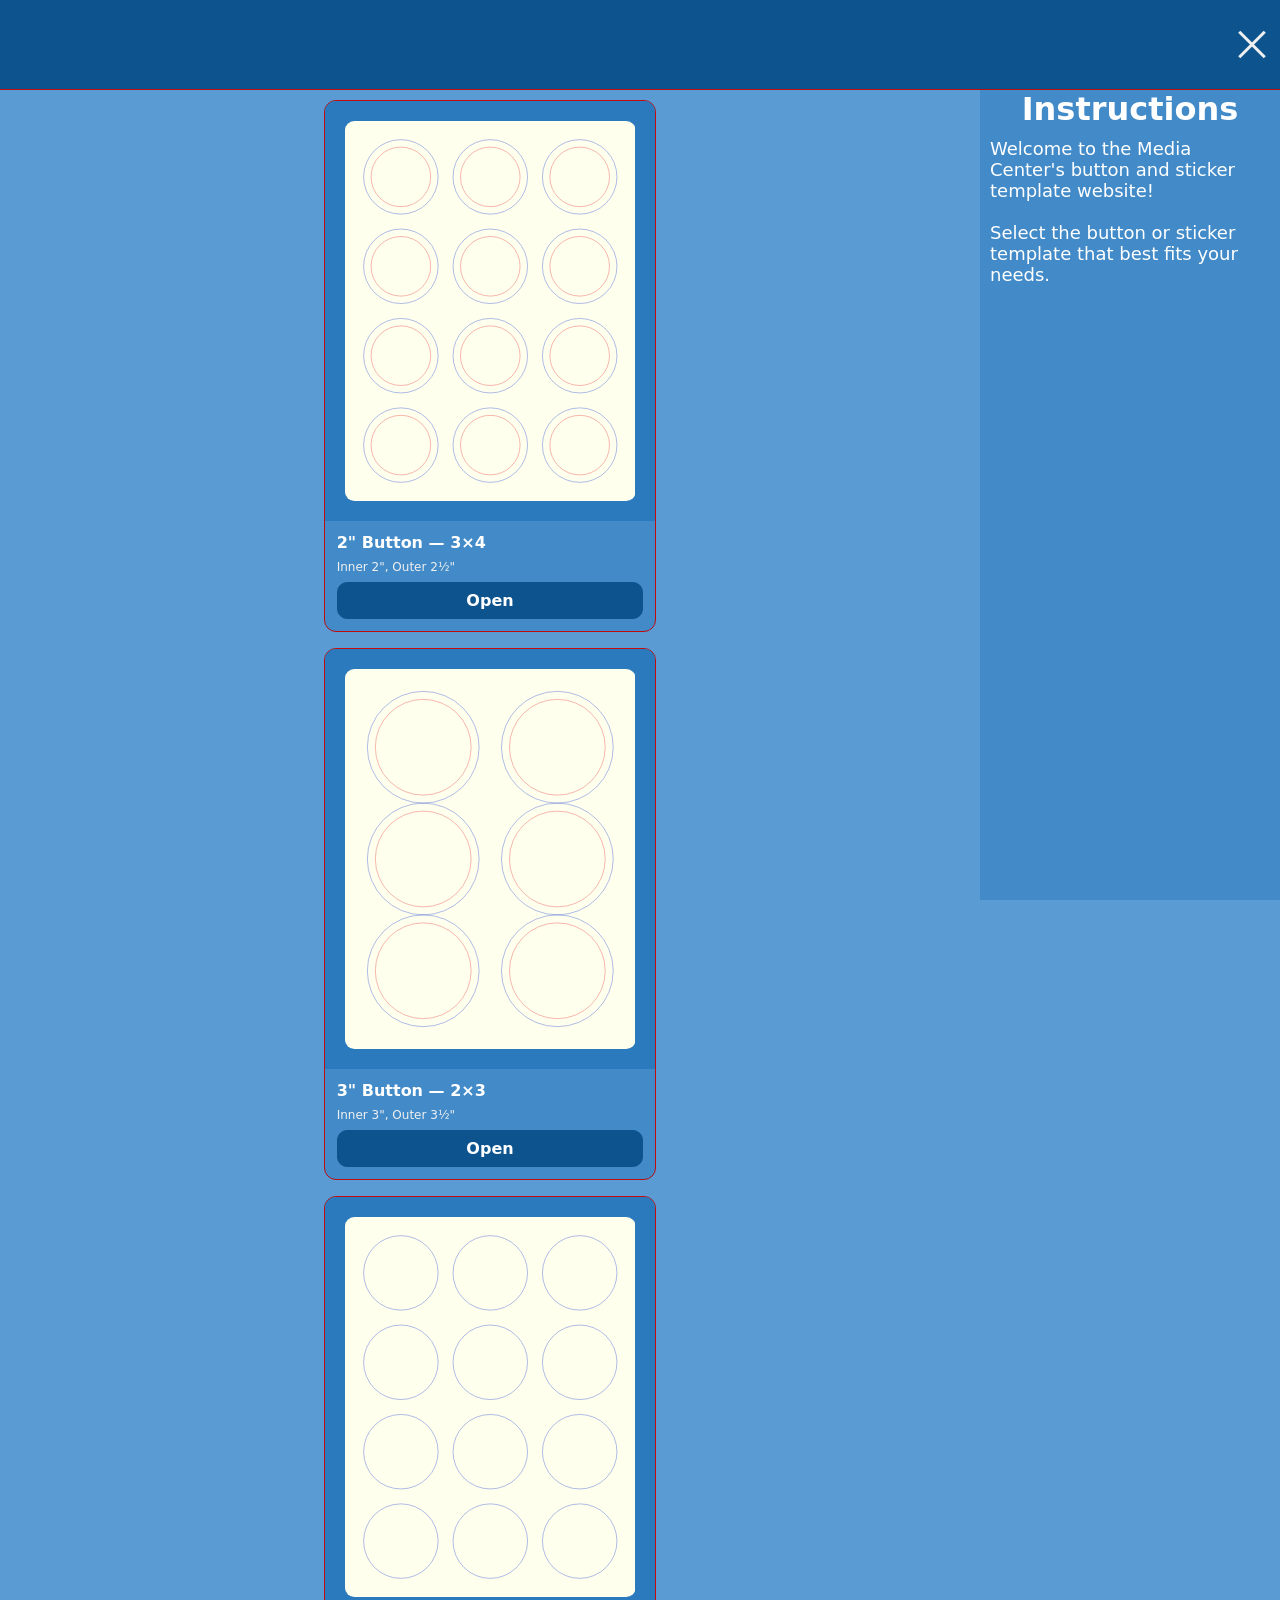
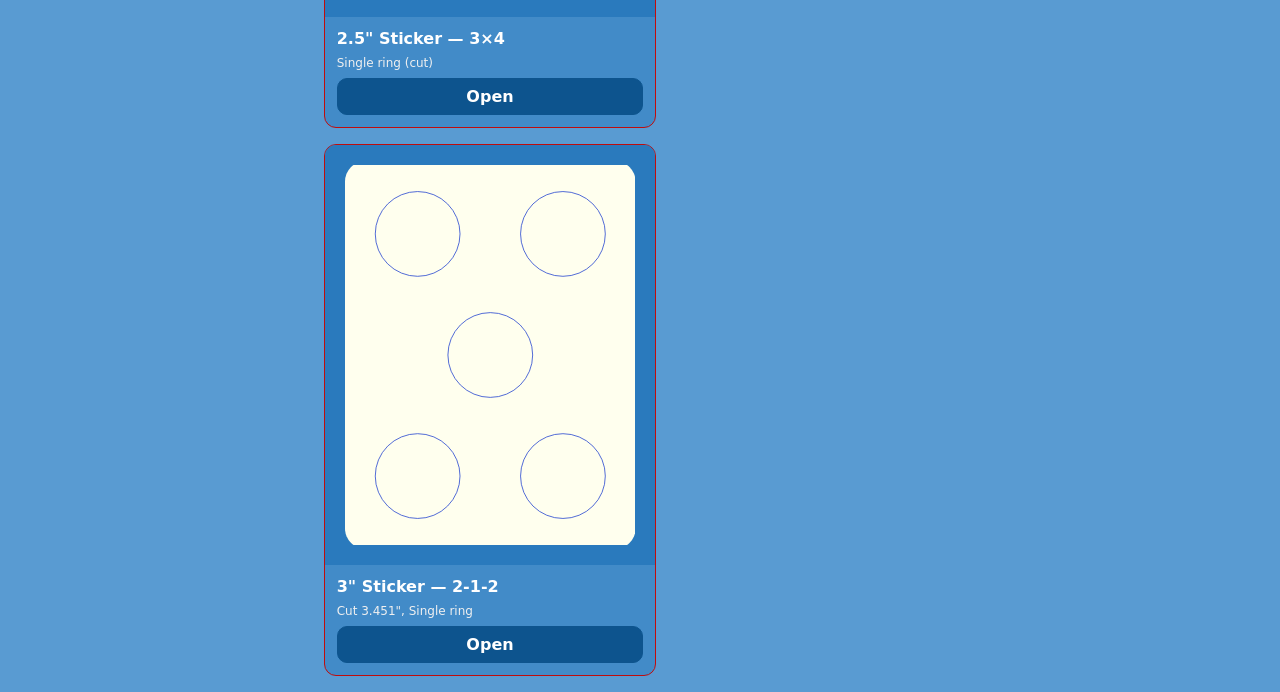
==== commit 055a6ed7: "update to match current" ====
--- a/MC/index.html
+++ b/MC/index.html
@@ -1,204 +1,178 @@
 <!DOCTYPE html>
 <html lang="en">
 <head>
-  <meta charset="UTF-8" />
-  <meta name="viewport" content="width=device-width, initial-scale=1" />
-  <title>Button & Sticker Templates</title>
-  <link rel="stylesheet" href="main.css">
-  <link rel="icon" type="image/png" href="./logo.png">
-  <script src="main.js"></script>
-  <style>
-  /* Home page gallery styling */
-  :root { 
-    --topbar-offset: 64px;
-    --background-color: #599bd2;
-    --primary-color: #428bc8; 
-    --secondary-color: #2a7abd;
-    --primary-dark-color: #0d548e; 
-    --mc-white: #ffffff;
-    --mc-white-2: #f0f0f0;
-    --mc-red: #c00c0c;
-  }
-  /* body { background: var(--background-color); color: var(--mc-white); }
-    header { padding: 18px 20px; border-bottom: 1px solid var(--mc-red); position: sticky; top: 0; background: var(--primary-dark-color); backdrop-filter: blur(6px); z-index: 10; }
-    h1 { font-size: 20px; margin: 0; font-weight: 700; letter-spacing: 0.2px; }
-  /*main { padding: 18px; padding-top: calc(18px + var(--topbar-offset)); }*/
-  .grid { display: flex; flex-direction: column; position: sticky; }
-  .btnDropdown {
-    display: block;
-    width: stretch;
-    border-radius: 0;
-  }
-  .card { margin: 0 0 16px 0; background: var(--primary-color); border: 1px solid var(--mc-red); border-radius: 12px; overflow: hidden; display: flex; flex-direction: column; }
-  .card .preview { background: var(--secondary-color); display: flex; align-items: center; justify-content: center; padding: 20px; height: 420px; overflow: hidden; }
-    .card .meta { padding: 12px; display: grid; gap: 8px; }
-    .card h2 { font-size: 16px; margin: 0; color: var(--mc-white); }
-    .card p { margin: 0; color: var(--mc-white-2); font-size: 12px; }
-    .card a.btn { text-decoration: none; display: inline-block; background: var(--primary-dark-color); color: var(--mc-white); border: 1px solid var(--primary-dark-color); border-radius: 10px; font-weight: 600; padding: 8px 10px; text-align: center; }
-    .card a.btn:hover { background: var(--secondary-color); }
-  /* Scale SVG previews responsively and center them */
-  .thumb { width: 100%; height: 100%; display: block; }
-  .card .preview .thumb { margin: 0 auto; }
-    /* Simple ring colors for previews */
-    .outer { stroke: #2a49d0; stroke-width: 2; fill: none; }
-    .inner { stroke: #e63c3c; stroke-width: 2; fill: none; }
-  </style>
+    <meta charset="UTF-8">
+    <meta name="viewport" content="width=device-width, initial-scale=1.0">
+    <title>MC Button and Sticker Templates</title>
+    <link rel="stylesheet" href="home.css">
+    <script src="home.js"></script>
 </head>
 <body>
-  <header>
-    <h1>Button & Sticker Templates</h1>
-  </header>
-  <main>
-    <div class="grid">
-        
-      <div id="mybtnDropdown" class="button-dropdown-content">
-        <!-- 2" Button (3x4) -->
-        <section class="card">
-          <div class="preview">
-            <svg class="thumb" viewBox="0 0 1560 2040" preserveAspectRatio="xMidYMid slice" xmlns="http://www.w3.org/2000/svg">
-              <rect x="0" y="0" rx="50" ry="50" width="1560" height="2040" fill="#FFFFEE" />
-              <!-- 3 cols x 4 rows circles -->
-              <!-- Cell size -->
-              <!-- Outer r=200, inner r=160; margin 100; step 480 -->
-              <g transform="translate(100,100)">
-                <!-- row 0 -->
-                <g transform="translate(0,0)">
-                  <g transform="translate(0,0)"><circle class="outer" cx="200" cy="200" r="200"/><circle class="inner" cx="200" cy="200" r="160"/></g>
-                  <g transform="translate(480,0)"><circle class="outer" cx="200" cy="200" r="200"/><circle class="inner" cx="200" cy="200" r="160"/></g>
-                  <g transform="translate(960,0)"><circle class="outer" cx="200" cy="200" r="200"/><circle class="inner" cx="200" cy="200" r="160"/></g>
-                </g>
-                <!-- row 1 -->
-                <g transform="translate(0,480)">
-                  <g transform="translate(0,0)"><circle class="outer" cx="200" cy="200" r="200"/><circle class="inner" cx="200" cy="200" r="160"/></g>
-                  <g transform="translate(480,0)"><circle class="outer" cx="200" cy="200" r="200"/><circle class="inner" cx="200" cy="200" r="160"/></g>
-                  <g transform="translate(960,0)"><circle class="outer" cx="200" cy="200" r="200"/><circle class="inner" cx="200" cy="200" r="160"/></g>
-                </g>
-                <!-- row 2 -->
-                <g transform="translate(0,960)">
-                  <g transform="translate(0,0)"><circle class="outer" cx="200" cy="200" r="200"/><circle class="inner" cx="200" cy="200" r="160"/></g>
-                  <g transform="translate(480,0)"><circle class="outer" cx="200" cy="200" r="200"/><circle class="inner" cx="200" cy="200" r="160"/></g>
-                  <g transform="translate(960,0)"><circle class="outer" cx="200" cy="200" r="200"/><circle class="inner" cx="200" cy="200" r="160"/></g>
-                </g>
-                <!-- row 3 -->
-                <g transform="translate(0,1440)">
-                  <g transform="translate(0,0)"><circle class="outer" cx="200" cy="200" r="200"/><circle class="inner" cx="200" cy="200" r="160"/></g>
-                  <g transform="translate(480,0)"><circle class="outer" cx="200" cy="200" r="200"/><circle class="inner" cx="200" cy="200" r="160"/></g>
-                  <g transform="translate(960,0)"><circle class="outer" cx="200" cy="200" r="200"/><circle class="inner" cx="200" cy="200" r="160"/></g>
-                </g>
-              </g>
-            </svg>
-          </div>
-          <div class="meta">
-            <h2>2" Button — 3×4</h2>
-            <p>Inner 2", Outer 2½"</p>
-            <a class="btn" href="2in/button.html">Open</a>
-          </div>
-        </section>
+    <div id="mySidenav" class="sidenav menu-width">
+        <h1 class="sidenav-h1">Instructions</h1>
+        <p class="sidenav-p">Welcome to the Media Center's button and sticker template website! <br><br> Select the button or sticker template that best fits your needs.</p>
 
-        <!-- 3" Button (2x3) -->
-        <section class="card">
-          <div class="preview">
-            <svg class="thumb" viewBox="0 0 1560 2040" preserveAspectRatio="xMidYMid slice" xmlns="http://www.w3.org/2000/svg">
-              <rect x="0" y="0" rx="50" ry="50" width="1560" height="2040" fill="#FFFFEE" />
-              <g transform="translate(120,120)">
-                <!-- row 0 -->
-                <g transform="translate(0,0)">
-                  <g transform="translate(0,0)"><circle class="outer" cx="300" cy="300" r="300"/><circle class="inner" cx="300" cy="300" r="257.14"/></g>
-                  <g transform="translate(720,0)"><circle class="outer" cx="300" cy="300" r="300"/><circle class="inner" cx="300" cy="300" r="257.14"/></g>
-                </g>
-                <!-- row 1 -->
-                <g transform="translate(0,600)">
-                  <g transform="translate(0,0)"><circle class="outer" cx="300" cy="300" r="300"/><circle class="inner" cx="300" cy="300" r="257.14"/></g>
-                  <g transform="translate(720,0)"><circle class="outer" cx="300" cy="300" r="300"/><circle class="inner" cx="300" cy="300" r="257.14"/></g>
-                </g>
-                <!-- row 2 -->
-                <g transform="translate(0,1200)">
-                  <g transform="translate(0,0)"><circle class="outer" cx="300" cy="300" r="300"/><circle class="inner" cx="300" cy="300" r="257.14"/></g>
-                  <g transform="translate(720,0)"><circle class="outer" cx="300" cy="300" r="300"/><circle class="inner" cx="300" cy="300" r="257.14"/></g>
-                </g>
-              </g>
-            </svg>
-          </div>
-          <div class="meta">
-            <h2>3" Button — 2×3</h2>
-            <p>Inner 3", Outer 3½"</p>
-            <a class="btn" href="3in/button.html">Open</a>
-          </div>
-        </section>
-      </div>
+    </div>
 
-      <div id="mystickerDropdown" class="sticker-dropdown-content">
-        <!-- 2.5" Sticker (3x4) -->
-        <section class="card">
-          <div class="preview">
-            <svg class="thumb" viewBox="0 0 1560 2040" preserveAspectRatio="xMidYMid slice" xmlns="http://www.w3.org/2000/svg">
-              <rect x="0" y="0" rx="50" ry="50" width="1560" height="2040" fill="#FFFFEE" />
-              <g transform="translate(100,100)">
-                <!-- row 0 -->
-                <g transform="translate(0,0)">
-                  <g transform="translate(0,0)"><circle class="outer" cx="200" cy="200" r="200"/></g>
-                  <g transform="translate(480,0)"><circle class="outer" cx="200" cy="200" r="200"/></g>
-                  <g transform="translate(960,0)"><circle class="outer" cx="200" cy="200" r="200"/></g>
-                </g>
-                <!-- row 1 -->
-                <g transform="translate(0,480)">
-                  <g transform="translate(0,0)"><circle class="outer" cx="200" cy="200" r="200"/></g>
-                  <g transform="translate(480,0)"><circle class="outer" cx="200" cy="200" r="200"/></g>
-                  <g transform="translate(960,0)"><circle class="outer" cx="200" cy="200" r="200"/></g>
-                </g>
-                <!-- row 2 -->
-                <g transform="translate(0,960)">
-                  <g transform="translate(0,0)"><circle class="outer" cx="200" cy="200" r="200"/></g>
-                  <g transform="translate(480,0)"><circle class="outer" cx="200" cy="200" r="200"/></g>
-                  <g transform="translate(960,0)"><circle class="outer" cx="200" cy="200" r="200"/></g>
-                </g>
-                <!-- row 3 -->
-                <g transform="translate(0,1440)">
-                  <g transform="translate(0,0)"><circle class="outer" cx="200" cy="200" r="200"/></g>
-                  <g transform="translate(480,0)"><circle class="outer" cx="200" cy="200" r="200"/></g>
-                  <g transform="translate(960,0)"><circle class="outer" cx="200" cy="200" r="200"/></g>
-                </g>
-              </g>
-            </svg>
-          </div>
-          <div class="meta">
-            <h2>2.5" Sticker — 3×4</h2>
-            <p>Single ring (cut)</p>
-            <a class="btn" href="2in/sticker.html">Open</a>
-          </div>
-        </section>
+    <header class="home-header">
+        <div onclick="toggleNav(this)" id="menu-icon" class="change">
+            <div class="line1"></div>
+            <div class="line2"></div>
+            <div class="line3"></div>
+        </div>
+    </header>
 
-        <!-- 3" Sticker (2-1-2) -->
-        <section class="card">
-          <div class="preview">
-            <svg class="thumb" viewBox="0 0 720 960" preserveAspectRatio="xMidYMid slice" xmlns="http://www.w3.org/2000/svg">
-              <rect x="0" y="0" rx="50" ry="50" width="720" height="960" fill="#FFFFEE" />
-              <g transform="translate(60,60)">
-                <!-- row 0: 2 across -->
-                <g transform="translate(0,0)">
-                  <g transform="translate(0,0)"><circle class="outer" cx="120" cy="120" r="105"/></g>
-                  <g transform="translate(360,0)"><circle class="outer" cx="120" cy="120" r="105"/></g>
-                </g>
-                <!-- row 1: 1 centered -->
-                <g transform="translate(0,300)">
-                  <g transform="translate(180,0)"><circle class="outer" cx="120" cy="120" r="105"/></g>
-                </g>
-                <!-- row 2: 2 across -->
-                <g transform="translate(0,600)">
-                  <g transform="translate(0,0)"><circle class="outer" cx="120" cy="120" r="105"/></g>
-                  <g transform="translate(360,0)"><circle class="outer" cx="120" cy="120" r="105"/></g>
-                </g>
-              </g>
-            </svg>
-          </div>
-          <div class="meta">
-            <h2>3" Sticker — 2-1-2</h2>
-            <p>Cut 3.451", Single ring</p>
-            <a class="btn" href="3in/sticker.html">Open</a>
-          </div>
-        </section>
-      </div>
+    <div id="main" class="menu-margin">
+        <div class="home-grid">
+            
+            <div id="mybtnDropdown" class="button-dropdown-content">
+                <!-- 2" Button (3x4) -->
+                <section class="card">
+                <div class="preview">
+                    <svg class="thumb" viewBox="0 0 1560 2040" preserveAspectRatio="xMidYMid slice" xmlns="http://www.w3.org/2000/svg">
+                    <rect x="0" y="0" rx="50" ry="50" width="1560" height="2040" fill="#FFFFEE" />
+                    <!-- 3 cols x 4 rows circles -->
+                    <!-- Cell size -->
+                    <!-- Outer r=200, inner r=160; margin 100; step 480 -->
+                    <g transform="translate(100,100)">
+                        <!-- row 0 -->
+                        <g transform="translate(0,0)">
+                        <g transform="translate(0,0)"><circle class="outer" cx="200" cy="200" r="200"/><circle class="inner" cx="200" cy="200" r="160"/></g>
+                        <g transform="translate(480,0)"><circle class="outer" cx="200" cy="200" r="200"/><circle class="inner" cx="200" cy="200" r="160"/></g>
+                        <g transform="translate(960,0)"><circle class="outer" cx="200" cy="200" r="200"/><circle class="inner" cx="200" cy="200" r="160"/></g>
+                        </g>
+                        <!-- row 1 -->
+                        <g transform="translate(0,480)">
+                        <g transform="translate(0,0)"><circle class="outer" cx="200" cy="200" r="200"/><circle class="inner" cx="200" cy="200" r="160"/></g>
+                        <g transform="translate(480,0)"><circle class="outer" cx="200" cy="200" r="200"/><circle class="inner" cx="200" cy="200" r="160"/></g>
+                        <g transform="translate(960,0)"><circle class="outer" cx="200" cy="200" r="200"/><circle class="inner" cx="200" cy="200" r="160"/></g>
+                        </g>
+                        <!-- row 2 -->
+                        <g transform="translate(0,960)">
+                        <g transform="translate(0,0)"><circle class="outer" cx="200" cy="200" r="200"/><circle class="inner" cx="200" cy="200" r="160"/></g>
+                        <g transform="translate(480,0)"><circle class="outer" cx="200" cy="200" r="200"/><circle class="inner" cx="200" cy="200" r="160"/></g>
+                        <g transform="translate(960,0)"><circle class="outer" cx="200" cy="200" r="200"/><circle class="inner" cx="200" cy="200" r="160"/></g>
+                        </g>
+                        <!-- row 3 -->
+                        <g transform="translate(0,1440)">
+                        <g transform="translate(0,0)"><circle class="outer" cx="200" cy="200" r="200"/><circle class="inner" cx="200" cy="200" r="160"/></g>
+                        <g transform="translate(480,0)"><circle class="outer" cx="200" cy="200" r="200"/><circle class="inner" cx="200" cy="200" r="160"/></g>
+                        <g transform="translate(960,0)"><circle class="outer" cx="200" cy="200" r="200"/><circle class="inner" cx="200" cy="200" r="160"/></g>
+                        </g>
+                    </g>
+                    </svg>
+                </div>
+                <div class="meta">
+                    <h2>2" Button — 3×4</h2>
+                    <p>Inner 2", Outer 2½"</p>
+                    <a class="btn" href="2in/button.html">Open</a>
+                </div>
+                </section>
+
+                <!-- 3" Button (2x3) -->
+                <section class="card">
+                <div class="preview">
+                    <svg class="thumb" viewBox="0 0 1560 2040" preserveAspectRatio="xMidYMid slice" xmlns="http://www.w3.org/2000/svg">
+                    <rect x="0" y="0" rx="50" ry="50" width="1560" height="2040" fill="#FFFFEE" />
+                    <g transform="translate(120,120)">
+                        <!-- row 0 -->
+                        <g transform="translate(0,0)">
+                        <g transform="translate(0,0)"><circle class="outer" cx="300" cy="300" r="300"/><circle class="inner" cx="300" cy="300" r="257.14"/></g>
+                        <g transform="translate(720,0)"><circle class="outer" cx="300" cy="300" r="300"/><circle class="inner" cx="300" cy="300" r="257.14"/></g>
+                        </g>
+                        <!-- row 1 -->
+                        <g transform="translate(0,600)">
+                        <g transform="translate(0,0)"><circle class="outer" cx="300" cy="300" r="300"/><circle class="inner" cx="300" cy="300" r="257.14"/></g>
+                        <g transform="translate(720,0)"><circle class="outer" cx="300" cy="300" r="300"/><circle class="inner" cx="300" cy="300" r="257.14"/></g>
+                        </g>
+                        <!-- row 2 -->
+                        <g transform="translate(0,1200)">
+                        <g transform="translate(0,0)"><circle class="outer" cx="300" cy="300" r="300"/><circle class="inner" cx="300" cy="300" r="257.14"/></g>
+                        <g transform="translate(720,0)"><circle class="outer" cx="300" cy="300" r="300"/><circle class="inner" cx="300" cy="300" r="257.14"/></g>
+                        </g>
+                    </g>
+                    </svg>
+                </div>
+                <div class="meta">
+                    <h2>3" Button — 2×3</h2>
+                    <p>Inner 3", Outer 3½"</p>
+                    <a class="btn" href="3in/button.html">Open</a>
+                </div>
+                </section>
+            </div>
+
+            <div id="mystickerDropdown" class="sticker-dropdown-content">
+                <!-- 2.5" Sticker (3x4) -->
+                <section class="card">
+                <div class="preview">
+                    <svg class="thumb" viewBox="0 0 1560 2040" preserveAspectRatio="xMidYMid slice" xmlns="http://www.w3.org/2000/svg">
+                    <rect x="0" y="0" rx="50" ry="50" width="1560" height="2040" fill="#FFFFEE" />
+                    <g transform="translate(100,100)">
+                        <!-- row 0 -->
+                        <g transform="translate(0,0)">
+                        <g transform="translate(0,0)"><circle class="outer" cx="200" cy="200" r="200"/></g>
+                        <g transform="translate(480,0)"><circle class="outer" cx="200" cy="200" r="200"/></g>
+                        <g transform="translate(960,0)"><circle class="outer" cx="200" cy="200" r="200"/></g>
+                        </g>
+                        <!-- row 1 -->
+                        <g transform="translate(0,480)">
+                        <g transform="translate(0,0)"><circle class="outer" cx="200" cy="200" r="200"/></g>
+                        <g transform="translate(480,0)"><circle class="outer" cx="200" cy="200" r="200"/></g>
+                        <g transform="translate(960,0)"><circle class="outer" cx="200" cy="200" r="200"/></g>
+                        </g>
+                        <!-- row 2 -->
+                        <g transform="translate(0,960)">
+                        <g transform="translate(0,0)"><circle class="outer" cx="200" cy="200" r="200"/></g>
+                        <g transform="translate(480,0)"><circle class="outer" cx="200" cy="200" r="200"/></g>
+                        <g transform="translate(960,0)"><circle class="outer" cx="200" cy="200" r="200"/></g>
+                        </g>
+                        <!-- row 3 -->
+                        <g transform="translate(0,1440)">
+                        <g transform="translate(0,0)"><circle class="outer" cx="200" cy="200" r="200"/></g>
+                        <g transform="translate(480,0)"><circle class="outer" cx="200" cy="200" r="200"/></g>
+                        <g transform="translate(960,0)"><circle class="outer" cx="200" cy="200" r="200"/></g>
+                        </g>
+                    </g>
+                    </svg>
+                </div>
+                <div class="meta">
+                    <h2>2.5" Sticker — 3×4</h2>
+                    <p>Single ring (cut)</p>
+                    <a class="btn" href="2in/sticker.html">Open</a>
+                </div>
+                </section>
+
+                <!-- 3" Sticker (2-1-2) -->
+                <section class="card">
+                <div class="preview">
+                    <svg class="thumb" viewBox="0 0 720 960" preserveAspectRatio="xMidYMid slice" xmlns="http://www.w3.org/2000/svg">
+                    <rect x="0" y="0" rx="50" ry="50" width="720" height="960" fill="#FFFFEE" />
+                    <g transform="translate(60,60)">
+                        <!-- row 0: 2 across -->
+                        <g transform="translate(0,0)">
+                        <g transform="translate(0,0)"><circle class="outer" cx="120" cy="120" r="105"/></g>
+                        <g transform="translate(360,0)"><circle class="outer" cx="120" cy="120" r="105"/></g>
+                        </g>
+                        <!-- row 1: 1 centered -->
+                        <g transform="translate(0,300)">
+                        <g transform="translate(180,0)"><circle class="outer" cx="120" cy="120" r="105"/></g>
+                        </g>
+                        <!-- row 2: 2 across -->
+                        <g transform="translate(0,600)">
+                        <g transform="translate(0,0)"><circle class="outer" cx="120" cy="120" r="105"/></g>
+                        <g transform="translate(360,0)"><circle class="outer" cx="120" cy="120" r="105"/></g>
+                        </g>
+                    </g>
+                    </svg>
+                </div>
+                <div class="meta">
+                    <h2>3" Sticker — 2-1-2</h2>
+                    <p>Cut 3.451", Single ring</p>
+                    <a class="btn" href="3in/sticker.html">Open</a>
+                </div>
+                </section>
+            </div>
+        </div>
     </div>
-  </main>
 </body>
-</html>
+</html>
--- a/MC/home.css
+++ b/MC/home.css
@@ -0,0 +1,184 @@
+:root { 
+    --topbar-offset: 64px;
+    --sidenav-size: 300px;
+    --background-color: #599bd2;
+    --primary-color: #428bc8; 
+    --secondary-color: #2a7abd;
+    --primary-dark-color: #0d548e; 
+    --mc-white: #ffffff;
+    --mc-white-2: #f0f0f0;
+    --mc-red: #c00c0c;
+}
+
+* {box-sizing: border-box;}
+
+body {
+    margin: 0px;
+    background: var(--background-color); 
+    color: var(--mc-white); 
+    font-family: ui-sans-serif, system-ui, -apple-system, Segoe UI, Roboto, "Helvetica Neue", Arial, "Apple Color Emoji", "Segoe UI Emoji";
+}
+
+#menu-icon {
+    /* padding-left:20px; */
+    width: fit-content;
+}
+
+.sidenav {
+    height: 100%;
+    width: 0;
+    position: fixed;
+    z-index: 2;
+    top: 0;
+    right: 0;
+    background-color: var(--primary-color);
+    overflow-x: hidden;
+    padding-top: 90px;
+    transition: 0.5s;
+    justify-content: center;
+}
+
+.home-header {
+    padding: 5px 10px;
+    display: flex;
+    border-bottom: 1px solid var(--mc-red); 
+    position:fixed; top: 0; 
+    width: 100%;
+    height: 90px;
+    align-items: center;
+    justify-content: right;
+    background: var(--primary-dark-color); 
+    backdrop-filter: blur(6px); z-index: 10; 
+}
+
+.sidenav-h1 {
+    margin: 0;
+    text-align: center;
+}
+
+.sidenav-h2 {
+    margin: 0;
+    text-align: center;
+    font-size: 15px;
+}
+
+.sidenav-p {
+    margin: 10px;
+    font-size: 18px;
+}
+
+.sidenav-spacer {
+    height: 10px;
+}
+
+.red-circle {
+    font-weight: bold;
+    color: red;
+    text-shadow: 0px 1px 0px var(--primary-dark-color);
+}
+
+ul {
+    list-style-type: none;
+    margin: 0 0px 0 15px;
+    padding: 0;
+    
+}
+
+li {
+    display: flex;
+    align-items: center;
+    gap: 2px;
+}
+
+li button {
+    padding: 4px 8px;
+    border-radius: 999px;
+    background: #3a4a86;
+    border: 1px solid #5063a8;
+    font-size: 12px;
+    pointer-events: auto;
+}
+li p {
+    font-size: 12px;
+}
+
+.sidenav a {
+    color:var(--mc-white);
+}
+
+.sidenav a:hover {
+    color:var(--secondary-color);
+}
+
+.sidenav .closebtn {
+    position: absolute;
+    top: 0;
+    right: 25px;
+    font-size: 36px;
+    margin-left: 50px;
+}
+
+.menu-width {
+    width: var(--sidenav-size);
+}
+
+.menu-margin {
+    margin-right: var(--sidenav-size);
+}
+
+#menu-icon .line1, .line2, .line3 {
+    width: 36px;
+    height: 3px;
+    background-color: var(--mc-white-2);
+    margin: 10px 0;
+    transition: 0.4s;
+}
+
+.change .line1 {
+    transform: translate(0, 13px) rotate(-45deg);
+}
+
+.change .line2 {
+    opacity: 0;
+}
+
+.change .line3 {
+  transform: translate(0, -13px) rotate(45deg);
+}
+
+#main {
+    transition: .5s;
+    padding-top: 100px;
+}
+
+.home-grid { 
+    position: sticky; 
+    transition: 0.5s;
+    inset: 0; 
+    display: grid; 
+    place-items: center; 
+    grid-template-columns: repeat(var(--cols), calc(var(--outer-dia) * var(--preview-scale)));
+    grid-template-rows: repeat(var(--rows), calc(var(--outer-dia) * var(--preview-scale)));
+    /* Always center the entire grid area within the page regardless of gap */
+     place-content: center;
+    /* padding: calc(var(--gap-y, var(--gap)) / 2) calc(var(--gap-x, var(--gap)) / 2); */
+    gap: var(--gap-y, var(--gap)) var(--gap-x, var(--gap)); z-index: 0; 
+}
+  .card { margin: 0 0 16px 0; background: var(--primary-color); border: 1px solid var(--mc-red); border-radius: 12px; overflow: hidden; display: flex; flex-direction: column; }
+  .card .preview { background: var(--secondary-color); display: flex; align-items: center; justify-content: center; padding: 20px; height: 420px; overflow: hidden; }
+    .card .meta { padding: 12px; display: grid; gap: 8px; }
+    .card h2 { font-size: 16px; margin: 0; color: var(--mc-white); }
+    .card p { margin: 0; color: var(--mc-white-2); font-size: 12px; }
+    .card a.btn { text-decoration: none; display: inline-block; background: var(--primary-dark-color); color: var(--mc-white); border: 1px solid var(--primary-dark-color); border-radius: 10px; font-weight: 600; padding: 8px 10px; text-align: center; }
+    .card a.btn:hover { background: var(--secondary-color); }
+  /* Scale SVG previews responsively and center them */
+  .thumb { width: 100%; height: 100%; display: block; }
+  .card .preview .thumb { margin: 0 auto; }
+    /* Simple ring colors for previews */
+    .outer { stroke: #2a49d0; stroke-width: 2; fill: none; }
+    .inner { stroke: #e63c3c; stroke-width: 2; fill: none; }
+
+@media screen and (max-height: 450px) {
+  .sidenav {padding-top: 15px;}
+  .sidenav a {font-size: 18px;}
+}
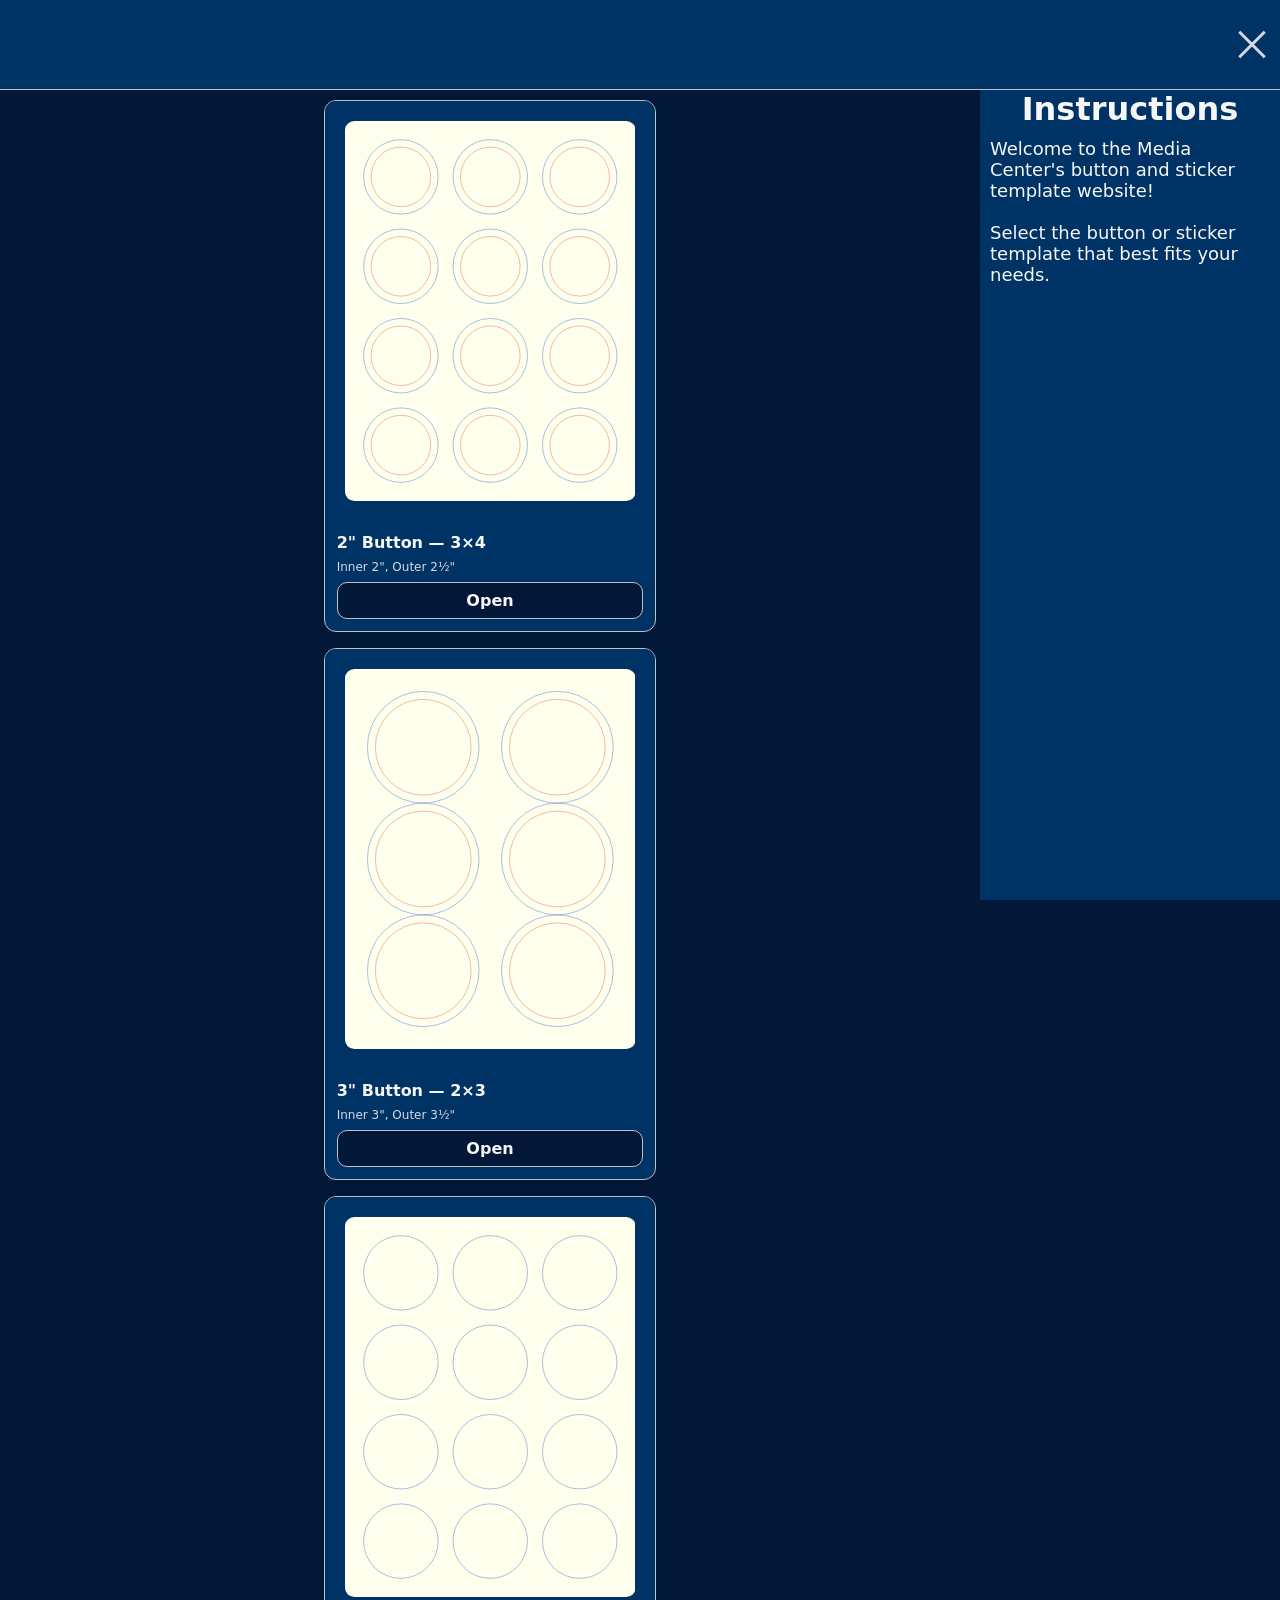
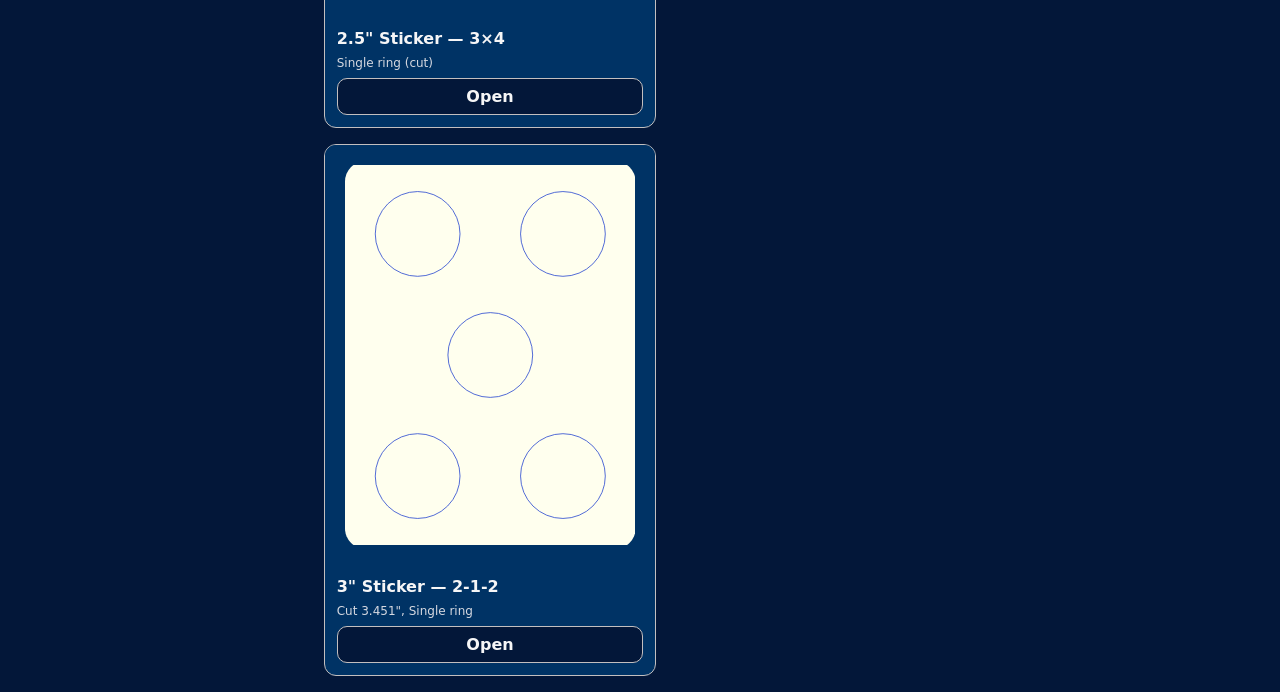
==== commit 22ef889f: "updated settings, color and logo" ====
--- a/MC/index.html
+++ b/MC/index.html
@@ -5,6 +5,7 @@
     <meta name="viewport" content="width=device-width, initial-scale=1.0">
     <title>MC Button and Sticker Templates</title>
     <link rel="stylesheet" href="home.css">
+    <link rel="icon" type="image/png" href="./logo.png">
     <script src="home.js"></script>
 </head>
 <body>
--- a/MC/home.css
+++ b/MC/home.css
@@ -1,13 +1,13 @@
 :root { 
     --topbar-offset: 64px;
     --sidenav-size: 300px;
-    --background-color: #599bd2;
-    --primary-color: #428bc8; 
-    --secondary-color: #2a7abd;
-    --primary-dark-color: #0d548e; 
-    --mc-white: #ffffff;
-    --mc-white-2: #f0f0f0;
-    --mc-red: #c00c0c;
+    --background-color: #031739;
+    --primary-color: #003365; 
+    --secondary-color: #003365;
+    --primary-dark-color: #003365; 
+    --mc-white: #f6f6f7;
+    --mc-white-2: #d6d9e1;
+    --mc-red: #c3bfbf;
 }
 
 * {box-sizing: border-box;}
@@ -32,7 +32,7 @@
     top: 0;
     right: 0;
     background-color: var(--primary-color);
-    overflow-x: hidden;
+    overflow: hidden;
     padding-top: 90px;
     transition: 0.5s;
     justify-content: center;
@@ -116,6 +116,46 @@
     right: 25px;
     font-size: 36px;
     margin-left: 50px;
+}
+
+.settings-btn {
+    position: absolute;
+    bottom: 5px;
+    right: 5px;
+    width: 40px;
+    height: 40px;
+    justify-content: center;
+    align-items: center;
+}
+
+.settings-panel label {
+  display: block;
+  margin-bottom: 10px;
+  font-weight: 600;
+}
+
+.settings-panel input,
+.settings-panel select {
+  width: 100%;
+  margin-top: 4px;
+  padding: 6px;
+  box-sizing: border-box;
+}
+
+.settings-buttons {
+  display: flex;
+  gap: 8px;
+  margin-top: 12px;
+  align-items: center;
+}
+
+.settings {
+    margin: 10px;
+}
+
+.hidden {
+    visibility: collapse;
+    height: 0;
 }
 
 .menu-width {
@@ -169,8 +209,8 @@
     .card .meta { padding: 12px; display: grid; gap: 8px; }
     .card h2 { font-size: 16px; margin: 0; color: var(--mc-white); }
     .card p { margin: 0; color: var(--mc-white-2); font-size: 12px; }
-    .card a.btn { text-decoration: none; display: inline-block; background: var(--primary-dark-color); color: var(--mc-white); border: 1px solid var(--primary-dark-color); border-radius: 10px; font-weight: 600; padding: 8px 10px; text-align: center; }
-    .card a.btn:hover { background: var(--secondary-color); }
+    .card a.btn { text-decoration: none; display: inline-block; background: var(--background-color); color: var(--mc-white); border: 1px solid var(--mc-red); border-radius: 10px; font-weight: 600; padding: 8px 10px; text-align: center; }
+    .card a.btn:hover { background: var(--primary-color); }
   /* Scale SVG previews responsively and center them */
   .thumb { width: 100%; height: 100%; display: block; }
   .card .preview .thumb { margin: 0 auto; }
@@ -178,7 +218,18 @@
     .outer { stroke: #2a49d0; stroke-width: 2; fill: none; }
     .inner { stroke: #e63c3c; stroke-width: 2; fill: none; }
 
-@media screen and (max-height: 450px) {
-  .sidenav {padding-top: 15px;}
-  .sidenav a {font-size: 18px;}
+@media (max-width: 700px) {
+    #menu-icon {
+        width: 0;
+        visibility: hidden;
+    }
+    .menu-width {
+        width: 0;
+    }
+
+    .menu-margin {
+        margin-right: 0;
+    }
+    .sidenav {padding-top: 15px; visibility: hidden;}
+    .sidenav a {font-size: 18px;}
 }
